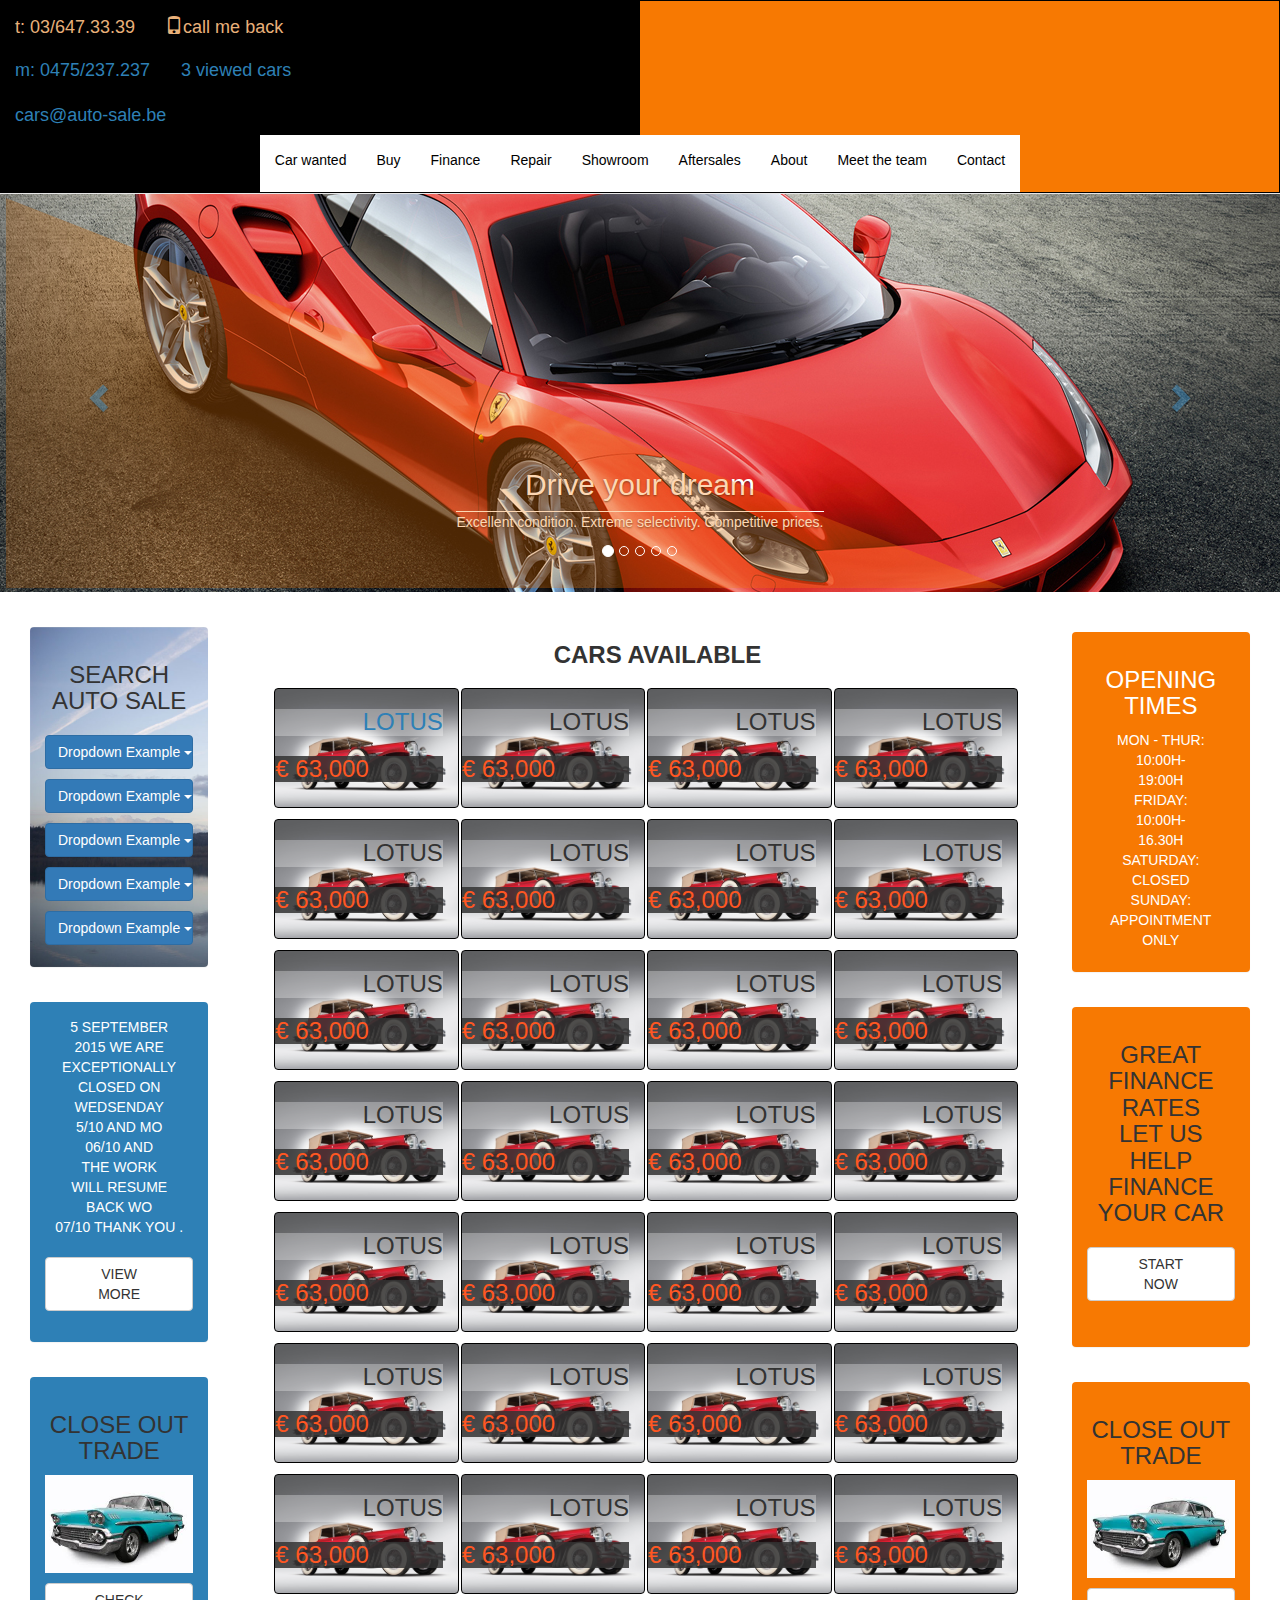
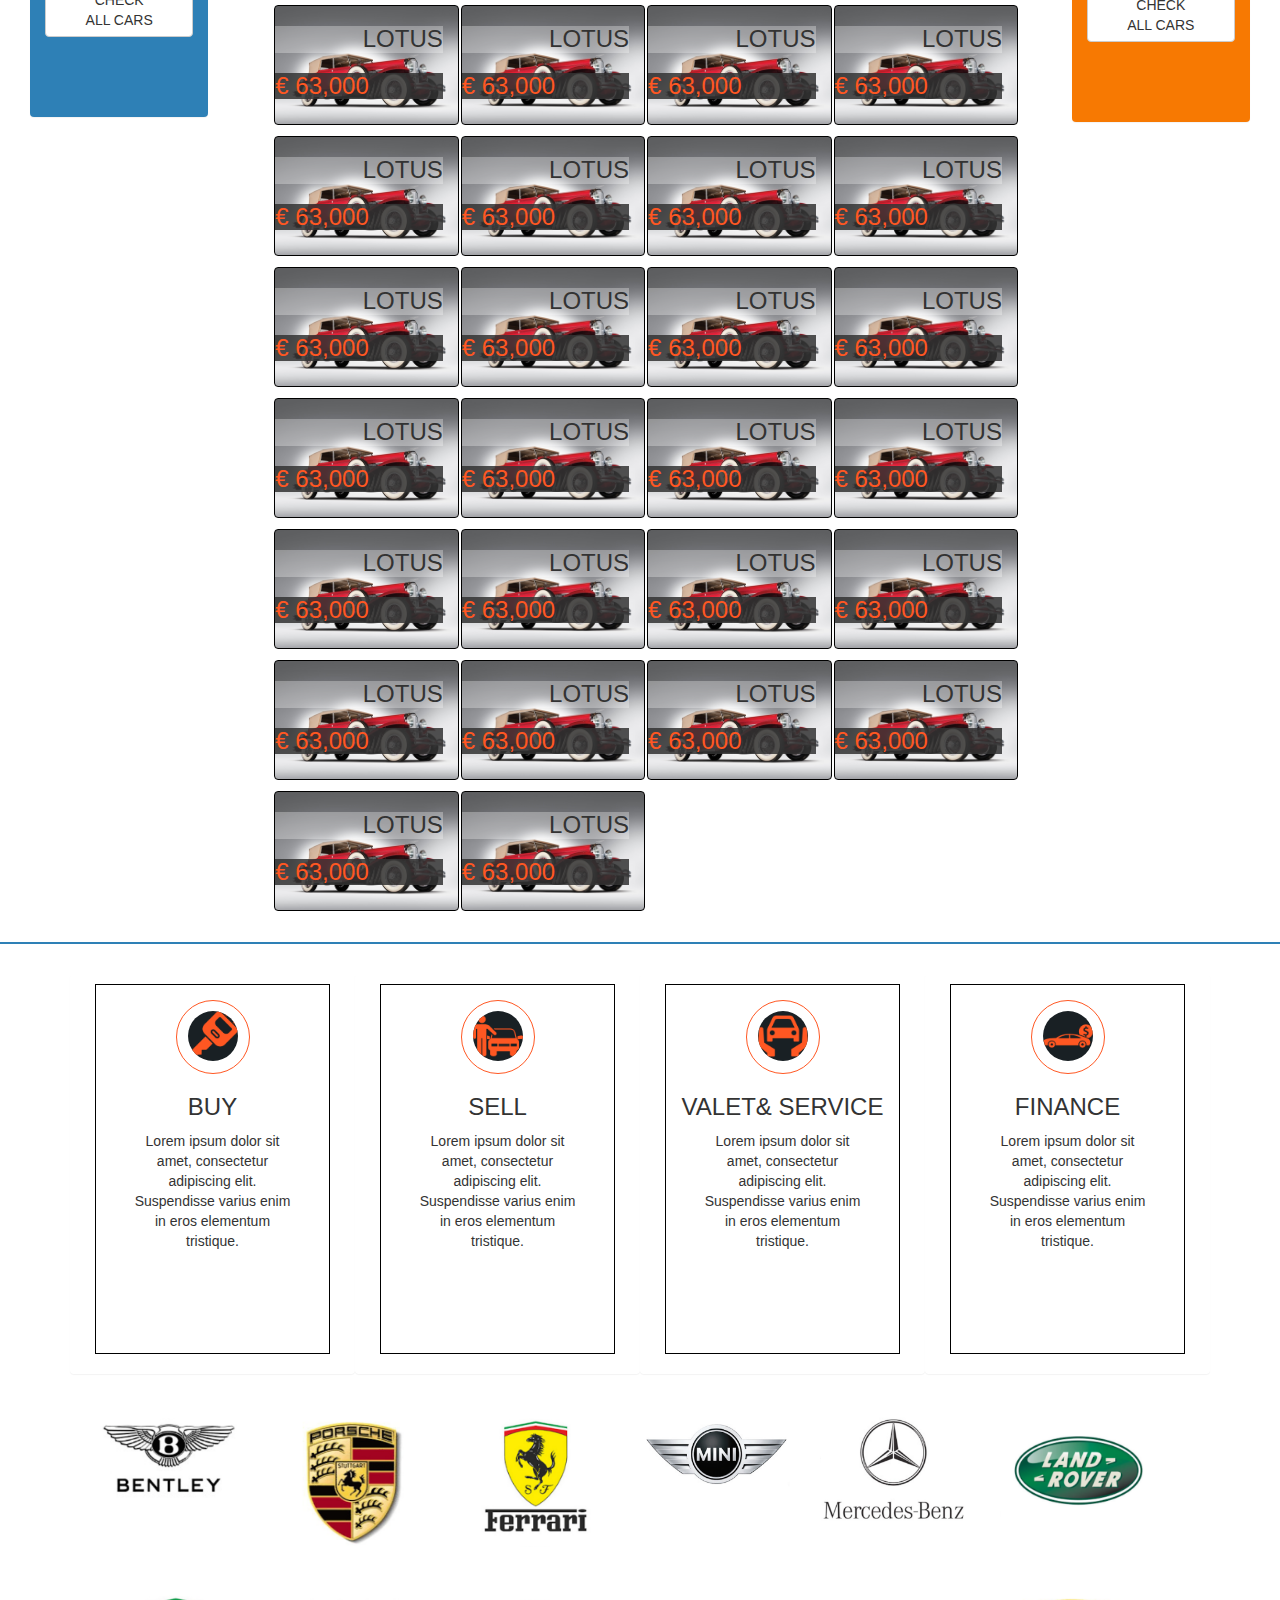
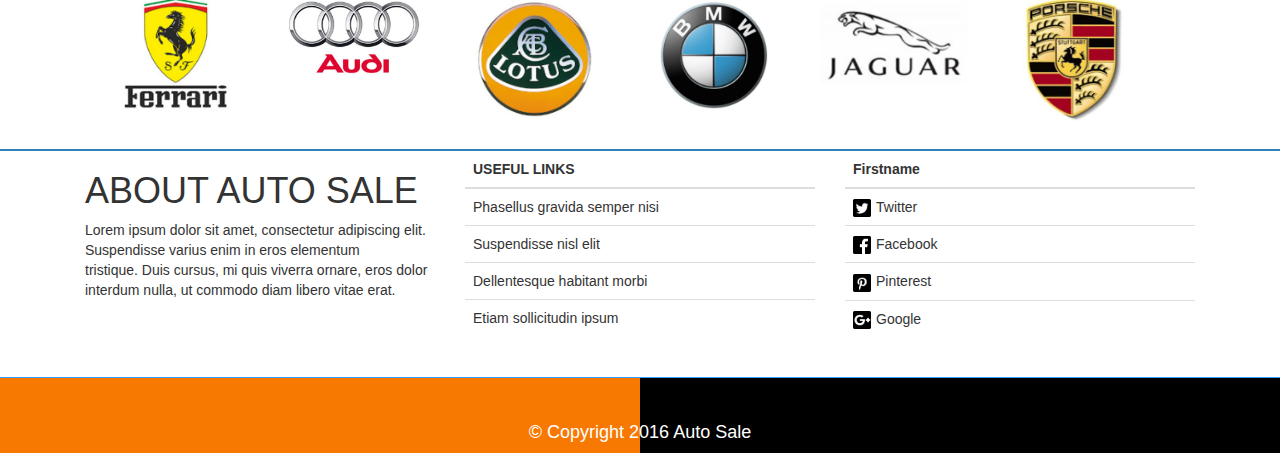
==== index.html @ 24b61a33 "09.06.16" ====
<!DOCTYPE html>
<!--
To change this license header, choose License Headers in Project Properties.
To change this template file, choose Tools | Templates
and open the template in the editor.
-->
<html>
    <head>
        <title>Auto Sale 2016</title>
        <meta charset="UTF-8">
        <meta name="viewport" content="width=device-width, initial-scale=1.0">
        <script src="bootstrap-3.3.7-dist/js/jquery-3.1.0.js"></script>
        <script src="bootstrap-3.3.7-dist/js/bootstrap.min.js"></script>
        <link rel="stylesheet" type="text/css" href="bootstrap-3.3.7-dist/css/bootstrap.min.css">
        <link rel="stylesheet" type="text/css" href="autoStyle.css">
        <link rel="fav icon" href="bootstrap-3.3.7-dist/fonts/img/webclip.png">



        <script>
            $(document).ready(function () {
                $('.img-zoom').hover(function () {
                    $(this).addClass('transition');

                }, function () {
                    $(this).removeClass('transition');
                });
            });
        </script>

    </head>
    <body>
        <!---------------navigation bar---------------->
        <div>
            <div>
                <nav class="navbar navbar-default navbar-fixed-top" role="navigation">

                    <a class="navbar-brand" href="index.html">t: 03/647.33.39 &nbsp;&nbsp;&nbsp;&nbsp;&nbsp;<span class="glyphicon glyphicon-phone"></span>call me back<span class="hr"></span></a>
                    <a class="navbar-brand" href="index.html">m: 0475/237.237 &nbsp;&nbsp;<span><img src="bootstrap-3.3.7-dist/fonts/glyphi-conscar.png" alt="car" height="16" width="16"></span>3 viewed cars</a> 
                    <a class="navbar-brand" href="index.html">cars@auto-sale.be</a>


                    <!-- Brand and toggle get grouped for better mobile display -->
                    <div class="navbar-header">
                        <button type="button" class="navbar-toggle" data-toggle="collapse" data-target="#bs-example-navbar-collapse-1">
                            <span class="sr-only">Toggle navigation</span>
                            <span class="icon-bar"></span>
                            <span class="icon-bar"></span>
                            <span class="icon-bar"></span>
                        </button>

                    </div>
                    <!-- Collect the nav links, forms, and other content for toggling -->
                    <div class="collapse navbar-collapse" id="bs-example-navbar-collapse-1">
                        <ul class="nav navbar-nav">
                            <li><a href="#">Car wanted</a></li>
                            <li><a href="#">Buy</a></li>
                            <li><a href="#">Finance</a></li>
                            <li><a href="#">Repair</a></li>
                            <li><a href="#">Showroom</a></li>
                            <li><a href="#">Aftersales</a></li>
                            <li><a href="#">About</a></li>
                            <li><a href="#">Meet the team</a></li>
                            <li><a href="Contact.html">Contact</a></li>
                        </ul>        
                    </div>

                    <!-- /.navbar-collapse -->
                </nav>
            </div>
            <!---------------navbar---------------->


            <!-------------------carousel----------------------->



            <div class="carousel" id="carousel" data-ride="carouse">
                <div class="triangle-down-left"></div>
                <div id="carousel-example-generic" class="carousel slide" data-ride="carousel">

                    <ol class="carousel-indicators">
                        <li data-target="#carousel-example-generic" data-slide-to="0" class="active"></li>
                        <li data-target="#carousel-example-generic" data-slide-to="1"></li>
                        <li data-target="#carousel-example-generic" data-slide-to="2"></li>
                        <li data-target="#carousel-example-generic" data-slide-to="3"></li>
                        <li data-target="#carousel-example-generic" data-slide-to="4"></li>

                    </ol>


                    <div class="carousel-inner" role="listbox">
                        <div class="item active">
                            <img class="img-responsive center-block" src="bootstrap-3.3.7-dist/fonts/img/ferrari.jpg" alt="1" id="image">
                            <div class="carousel-caption">
                                <div>
                                    <h2>Drive your dream</h2>
                                    <div style="border-bottom: 1px solid white; margin-left:200px; margin-right:200px;"></div>
                                    <p>Excellent condition. Extreme selectivity. Competitive prices.</p>
                                </div>
                            </div>
                        </div>
                        <div class="item">
                            <img class="img-responsive center-block" src="bootstrap-3.3.7-dist/fonts/img/lexus.jpg" alt="2" id="image">
                            <div class="carousel-caption">
                                <div>
                                    <h2>We will buy your car</h2>
                                    <div style="border-bottom: 1px solid white; margin-left:200px; margin-right:200px;"></div>
                                    <p>Get a valuation today!</p>
                                </div>
                            </div>
                        </div>
                        <div class="item">
                            <img class="img-responsive center-block" src="bootstrap-3.3.7-dist/fonts/img/nohcir.jpg" alt="3" id="image"> 
                            <div class="carousel-caption">
                                <div>
                                    <h2>Service & repair</h2>
                                    <div style="border-bottom: 1px solid white; margin-left:200px; margin-right:200px;"></div>
                                    <p>All of vehicles that we offer are protected by our substantial aftercare.</p>
                                </div>
                            </div>
                        </div>
                        <div class="item">
                            <img class="img-responsive center-block" src="bootstrap-3.3.7-dist/fonts/img/Panther.jpg" alt="3" id="image"> 
                            <div class="carousel-caption">
                                <div>
                                    <h2>HELLA service partner</h2>
                                    <div style="border-bottom: 1px solid white; margin-left:200px; margin-right:200px;"></div>
                                    <p>Airconditioning repairs @ gas (freon) refils</p>
                                </div>
                            </div>
                        </div>
                        <div class="item">
                            <img class="img-responsive center-block" src="bootstrap-3.3.7-dist/fonts/img/WDF.jpg" alt="3" id="image"> 
                            <div class="carousel-caption">
                                <div>
                                    <div><h4>Thank you for not being pushy (like most sales people are) I appreciated that you respected my budget, and didn't try to sell me anything above what I was willing to spend. The service I received was friendly - from you and everyone in the office. Thanks again for all your help!"</h4></div>
                                    <div style="border-bottom: 1px solid white; margin-left:200px; margin-right:200px;"></div>
                                    <p>Sarah Kingelin</p>
                                </div>
                            </div>
                        </div>
                    </div>


                    <a class="left carousel-control" href="#carousel-example-generic" role="button" data-slide="prev" style="z-index:3;">
                        <span class="glyphicon glyphicon-chevron-left" aria-hidden="true"></span>
                        <span class="sr-only">Previous</span>
                    </a>
                    <a class="right carousel-control" href="#carousel-example-generic" role="button" data-slide="next" style="z-index:3;">
                        <span class="glyphicon glyphicon-chevron-right" aria-hidden="true"></span>
                        <span class="sr-only">Next</span>
                    </a>

                </div>
            </div>


            <!-----------------end of carousel------------------->

                <!----------------------------------------MAIN--------------------------------------------------------->
                <div class="col-md-12"  style="width:100%;text-align:center;position:relative;border-bottom:2px solid #2E80B6; padding-bottom:30px; margin-bottom:30px;">

                    <div class="parent-element">
                        <div class="col-md-2">
                            <div style="height:340px; margin-top:35px;" class="panel panel-default firstLeft">
                                <div class="panel-body">
                                    <h3>SEARCH AUTO SALE</h3>
                                    <div class="dropdown">
                                        <button class="btn btn-primary dropdown-toggle" type="button" data-toggle="dropdown">Dropdown Example
                                            <span class="caret"></span></button>
                                        <ul class="dropdown-menu">
                                            <li><a href="#">HTML</a></li>
                                            <li><a href="#">CSS</a></li>
                                            <li><a href="#">JavaScript</a></li>
                                            <li><a href="#">JavaScript</a></li>
                                        </ul>
                                    </div>
                                    <div class="dropdown">
                                        <button class="btn btn-primary dropdown-toggle" type="button" data-toggle="dropdown">Dropdown Example
                                            <span class="caret"></span></button>
                                        <ul class="dropdown-menu">
                                            <li><a href="#">HTML</a></li>
                                            <li><a href="#">CSS</a></li>
                                            <li><a href="#">JavaScript</a></li>
                                            <li><a href="#">JavaScript</a></li>
                                        </ul>
                                    </div>
                                    <div class="dropdown">
                                        <button class="btn btn-primary dropdown-toggle" type="button" data-toggle="dropdown">Dropdown Example
                                            <span class="caret"></span></button>
                                        <ul class="dropdown-menu">
                                            <li><a href="#">HTML</a></li>
                                            <li><a href="#">CSS</a></li>
                                            <li><a href="#">JavaScript</a></li>
                                            <li><a href="#">JavaScript</a></li>
                                        </ul>
                                    </div>
                                    <div class="dropdown">
                                        <button class="btn btn-primary dropdown-toggle" type="button" data-toggle="dropdown">Dropdown Example
                                            <span class="caret"></span></button>
                                        <ul class="dropdown-menu">
                                            <li><a href="#">HTML</a></li>
                                            <li><a href="#">CSS</a></li>
                                            <li><a href="#">JavaScript</a></li>
                                            <li><a href="#">JavaScript</a></li>
                                        </ul>
                                    </div>
                                    <div class="dropdown">
                                        <button class="btn btn-primary dropdown-toggle" type="button" data-toggle="dropdown">Dropdown Example
                                            <span class="caret"></span></button>
                                        <ul class="dropdown-menu">
                                            <li><a href="#">HTML</a></li>
                                            <li><a href="#">CSS</a></li>
                                            <li><a href="#">JavaScript</a></li>
                                        </ul>
                                    </div>

                                </div>
                            </div>
                            <div style="height:340px; margin-top:35px; color:white;" class="panel panel-default secondLeft">
                                <div class="panel-body">
                                    <p>
                                        5 SEPTEMBER<br> 2015 WE ARE<br> EXCEPTIONALLY<br> CLOSED ON<br> WEDSENDAY<br> 5/10 AND MO<br> 06/10 AND<br> THE WORK<br> WILL RESUME<br> BACK WO<br> 07/10 THANK YOU .
                                    </p>
                                    <div style="width:100%" class="btn btn-default">VIEW<br> MORE</div>
                                </div>
                            </div>
                            <div class="panel panel-default thirdLeft">
                                <div class="panel-body">
                                    <h3>CLOSE OUT <br>TRADE</h3>
                                    <img style="background-color:#192024; width:100" src="bootstrap-3.3.7-dist/fonts/img/classic2.jpg" class="img-responsive center-block" align="middle" alt="Cinque Terre">
                                    <div style="width:100%;" class="btn btn-default">CHECK<br> ALL CARS</div>
                                </div>
                            </div>
                        </div>
                        <div class="col-md-8 carMenu" style="padding-left:50px;margin-top:30px;" ><h3><strong>CARS AVAILABLE</strong></h3>
                            <a href="carProperties.html"><div class="col-md-2 cars img-zoom pagination"><h3 class='carText1'>LOTUS</h3><h3 class='carsText2'>€ 63,000</h3></div></a>
                            <div class="col-md-2 cars img-zoom pagination"><h3 class='carText1'>LOTUS</h3><h3 class='carsText2'>€ 63,000</h3></div>
                            <div class="col-md-2 cars img-zoom pagination"><h3 class='carText1'>LOTUS</h3><h3 class='carsText2'>€ 63,000</h3></div>
                            <div class="col-md-2 cars img-zoom pagination"><h3 class='carText1'>LOTUS</h3><h3 class='carsText2'>€ 63,000</h3></div>
                            <div class="col-md-2 cars img-zoom pagination"><h3 class='carText1'>LOTUS</h3><h3 class='carsText2'>€ 63,000</h3></div>
                            <div class="col-md-2 cars img-zoom pagination"><h3 class='carText1'>LOTUS</h3><h3 class='carsText2'>€ 63,000</h3></div>
                            <div class="col-md-2 cars img-zoom pagination"><h3 class='carText1'>LOTUS</h3><h3 class='carsText2'>€ 63,000</h3></div>
                            <div class="col-md-2 cars img-zoom pagination"><h3 class='carText1'>LOTUS</h3><h3 class='carsText2'>€ 63,000</h3></div>
                            <div class="col-md-2 cars img-zoom pagination"><h3 class='carText1'>LOTUS</h3><h3 class='carsText2'>€ 63,000</h3></div>
                            <div class="col-md-2 cars img-zoom pagination"><h3 class='carText1'>LOTUS</h3><h3 class='carsText2'>€ 63,000</h3></div>
                            <div class="col-md-2 cars img-zoom pagination"><h3 class='carText1'>LOTUS</h3><h3 class='carsText2'>€ 63,000</h3></div>
                            <div class="col-md-2 cars img-zoom pagination"><h3 class='carText1'>LOTUS</h3><h3 class='carsText2'>€ 63,000</h3></div>
                            <div class="col-md-2 cars img-zoom pagination"><h3 class='carText1'>LOTUS</h3><h3 class='carsText2'>€ 63,000</h3></div>
                            <div class="col-md-2 cars img-zoom pagination"><h3 class='carText1'>LOTUS</h3><h3 class='carsText2'>€ 63,000</h3></div>
                            <div class="col-md-2 cars img-zoom pagination"><h3 class='carText1'>LOTUS</h3><h3 class='carsText2'>€ 63,000</h3></div>
                            <div class="col-md-2 cars img-zoom pagination"><h3 class='carText1'>LOTUS</h3><h3 class='carsText2'>€ 63,000</h3></div>
                            <div class="col-md-2 cars img-zoom pagination"><h3 class='carText1'>LOTUS</h3><h3 class='carsText2'>€ 63,000</h3></div>
                            <div class="col-md-2 cars img-zoom pagination"><h3 class='carText1'>LOTUS</h3><h3 class='carsText2'>€ 63,000</h3></div>

                            <div class="col-md-2 cars img-zoom pagination"><h3 class='carText1'>LOTUS</h3><h3 class='carsText2'>€ 63,000</h3></div>
                            <div class="col-md-2 cars img-zoom pagination"><h3 class='carText1'>LOTUS</h3><h3 class='carsText2'>€ 63,000</h3></div>
                            <div class="col-md-2 cars img-zoom pagination"><h3 class='carText1'>LOTUS</h3><h3 class='carsText2'>€ 63,000</h3></div>
                            <div class="col-md-2 cars img-zoom pagination"><h3 class='carText1'>LOTUS</h3><h3 class='carsText2'>€ 63,000</h3></div>
                            <div class="col-md-2 cars img-zoom pagination"><h3 class='carText1'>LOTUS</h3><h3 class='carsText2'>€ 63,000</h3></div>
                            <div class="col-md-2 cars img-zoom pagination"><h3 class='carText1'>LOTUS</h3><h3 class='carsText2'>€ 63,000</h3></div>
                            <div class="col-md-2 cars img-zoom pagination"><h3 class='carText1'>LOTUS</h3><h3 class='carsText2'>€ 63,000</h3></div>
                            <div class="col-md-2 cars img-zoom pagination"><h3 class='carText1'>LOTUS</h3><h3 class='carsText2'>€ 63,000</h3></div>
                            <div class="col-md-2 cars img-zoom pagination"><h3 class='carText1'>LOTUS</h3><h3 class='carsText2'>€ 63,000</h3></div>
                            <div class="col-md-2 cars img-zoom pagination"><h3 class='carText1'>LOTUS</h3><h3 class='carsText2'>€ 63,000</h3></div>
                            <div class="col-md-2 cars img-zoom pagination"><h3 class='carText1'>LOTUS</h3><h3 class='carsText2'>€ 63,000</h3></div>
                            <div class="col-md-2 cars img-zoom pagination"><h3 class='carText1'>LOTUS</h3><h3 class='carsText2'>€ 63,000</h3></div>
                            <div class="col-md-2 cars img-zoom pagination"><h3 class='carText1'>LOTUS</h3><h3 class='carsText2'>€ 63,000</h3></div>
                            <div class="col-md-2 cars img-zoom pagination"><h3 class='carText1'>LOTUS</h3><h3 class='carsText2'>€ 63,000</h3></div>
                            <div class="col-md-2 cars img-zoom pagination"><h3 class='carText1'>LOTUS</h3><h3 class='carsText2'>€ 63,000</h3></div>
                            <div class="col-md-2 cars img-zoom pagination"><h3 class='carText1'>LOTUS</h3><h3 class='carsText2'>€ 63,000</h3></div>
                            <div class="col-md-2 cars img-zoom pagination"><h3 class='carText1'>LOTUS</h3><h3 class='carsText2'>€ 63,000</h3></div>
                            <div class="col-md-2 cars img-zoom pagination"><h3 class='carText1'>LOTUS</h3><h3 class='carsText2'>€ 63,000</h3></div>

                            <div class="col-md-2 cars img-zoom pagination"><h3 class='carText1'>LOTUS</h3><h3 class='carsText2'>€ 63,000</h3></div>
                            <div class="col-md-2 cars img-zoom pagination"><h3 class='carText1'>LOTUS</h3><h3 class='carsText2'>€ 63,000</h3></div>
                            <div class="col-md-2 cars img-zoom pagination"><h3 class='carText1'>LOTUS</h3><h3 class='carsText2'>€ 63,000</h3></div>
                            <div class="col-md-2 cars img-zoom pagination"><h3 class='carText1'>LOTUS</h3><h3 class='carsText2'>€ 63,000</h3></div>
                            <div class="col-md-2 cars img-zoom pagination"><h3 class='carText1'>LOTUS</h3><h3 class='carsText2'>€ 63,000</h3></div>
                            <div class="col-md-2 cars img-zoom pagination"><h3 class='carText1'>LOTUS</h3><h3 class='carsText2'>€ 63,000</h3></div>
                            <div class="col-md-2 cars img-zoom pagination"><h3 class='carText1'>LOTUS</h3><h3 class='carsText2'>€ 63,000</h3></div>
                            <div class="col-md-2 cars img-zoom pagination"><h3 class='carText1'>LOTUS</h3><h3 class='carsText2'>€ 63,000</h3></div>
                            <div class="col-md-2 cars img-zoom pagination"><h3 class='carText1'>LOTUS</h3><h3 class='carsText2'>€ 63,000</h3></div>
                            <div class="col-md-2 cars img-zoom pagination"><h3 class='carText1'>LOTUS</h3><h3 class='carsText2'>€ 63,000</h3></div>
                            <div class="col-md-2 cars img-zoom pagination"><h3 class='carText1'>LOTUS</h3><h3 class='carsText2'>€ 63,000</h3></div>
                            <div class="col-md-2 cars img-zoom pagination"><h3 class='carText1'>LOTUS</h3><h3 class='carsText2'>€ 63,000</h3></div>
                            <div class="col-md-2 cars img-zoom pagination"><h3 class='carText1'>LOTUS</h3><h3 class='carsText2'>€ 63,000</h3></div>
                            <div class="col-md-2 cars img-zoom pagination"><h3 class='carText1'>LOTUS</h3><h3 class='carsText2'>€ 63,000</h3></div>
                            <div class="col-md-2 cars img-zoom pagination"><h3 class='carText1'>LOTUS</h3><h3 class='carsText2'>€ 63,000</h3></div>
                            <div class="col-md-2 cars img-zoom pagination"><h3 class='carText1'>LOTUS</h3><h3 class='carsText2'>€ 63,000</h3></div>
                            <div class="col-md-2 cars img-zoom pagination"><h3 class='carText1'>LOTUS</h3><h3 class='carsText2'>€ 63,000</h3></div>
                            <div class="col-md-2 cars img-zoom pagination"><h3 class='carText1'>LOTUS</h3><h3 class='carsText2'>€ 63,000</h3></div>
                        </div>
                        <div class="col-md-2 ">
                            <div style="height:340px;margin-top:35px; color:white;" class="panel panel-default firstRight">
                                <div style="margin-top:40px;" class="panel-body ">
                                    <h3>OPENING TIMES</h3>
                                    <p> <span class="workingTime">MON - THUR:<br>10:00H-<br>19:00H<br></span>
                                        <span class="workingTime">FRIDAY:<br> 10:00H-<br>16.30H<br></span>
                                        <span class="workingTime">SATURDAY:<br> CLOSED <br></span>
                                        <span class="workingTime">SUNDAY:<br>	APPOINTMENT<br> ONLY<br></span>     
                                    </p>
                                </div>
                            </div>
                            <div style="height:340px; margin-top:35px;" class="panel panel-default secondRight">
                                <div class="panel-body">
                                    <h3>
                                        GREAT<br> FINANCE<br> RATES<br> LET US<br> HELP<br> FINANCE<br> YOUR CAR<br>
                                    </h3>
                                    <div style="width:100%" class="btn btn-default">START<br> NOW</div>
                                </div>
                            </div>
                            <div class="panel panel-default thirdRight">
                                <div class="panel-body">
                                    <h3>CLOSE OUT <br>TRADE</h3>
                                    <img style="background-color:#192024; width:100" src="bootstrap-3.3.7-dist/fonts/img/classic2.jpg" class="img-responsive center-block" align="middle" alt="Cinque Terre">
                                    <div style="width:100%;" class="btn btn-default">CHECK<br> ALL CARS</div>
                                </div>
                            </div>
                        </div>

                    </div>
                </div>
                <!----------------------------------------MAIN--------------------------------------------------------->


                <!----------------------------------------BRANDS--------------------------------------------------------->
                <div class="container">
                    <div class="icon col-md-3 panel panel-default ">
                        <div class="panel-body">
                            <div class="icon-border"> 
                                <img src="bootstrap-3.3.7-dist/fonts/img/carKey.png" class="img-responsive img-circle" align="middle" alt="Cinque Terre">
                            </div>
                            <div>
                                <h3>BUY</h3>
                                <p>Lorem ipsum dolor sit<br> amet, consectetur<br> adipiscing elit.<br> Suspendisse varius enim<br> in eros elementum<br> tristique.</p>
                            </div>
                        </div>
                    </div>
                    <div class="icon col-md-3 panel panel-default ">
                        <div class="panel-body">
                            <div class="icon-border"> 
                                <img src="bootstrap-3.3.7-dist/fonts/img/carSalesman.png" class="img-responsive img-circle" align="middle" alt="Cinque Terre">
                            </div>
                            <div>
                                <h3>SELL</h3>
                                <p>Lorem ipsum dolor sit<br> amet, consectetur<br> adipiscing elit.<br> Suspendisse varius enim<br> in eros elementum<br> tristique.</p>
                            </div>
                        </div>
                    </div>
                    <div class="icon col-md-3 panel panel-default ">
                        <div class="panel-body">
                            <div class="icon-border"> 
                                <img src="bootstrap-3.3.7-dist/fonts/img/carHands.png" class="img-responsive img-circle" align="middle" alt="Cinque Terre">
                            </div>
                            <div>
                                <h3>VALET& SERVICE</h3>
                                <p>Lorem ipsum dolor sit<br> amet, consectetur<br> adipiscing elit.<br> Suspendisse varius enim<br> in eros elementum<br> tristique.</p>
                            </div>
                        </div>
                    </div>
                    <div class=" icon col-md-3 panel panel-default ">
                        <div class="panel-body">
                            <div class="icon-border"> 
                                <img src="bootstrap-3.3.7-dist/fonts/img/carDollar.png" class="img-responsive img-circle" align="middle" alt="Cinque Terre">
                            </div>
                            <div style="z-index:1;">
                                <h3>FINANCE</h3>
                                <p>Lorem ipsum dolor sit<br> amet, consectetur<br> adipiscing elit.<br> Suspendisse varius enim<br> in eros elementum<br> tristique.</p>
                            </div>
                        </div>
                    </div>

                    <div class="brandImages" style="text-align:center;">
                        <div class="col-md-12">
                            <div class="col-md-12 brand">
                                <div class="col-md-2 pagination "><figure><img class="img-responsive" src="bootstrap-3.3.7-dist/fonts/img/Brand1.png" alt="Brand" height="150" width="150"></figure></div>
                                <div class="col-md-2 pagination "><figure><img class="img-responsive" src="bootstrap-3.3.7-dist/fonts/img/Brand2.png" alt="Brand" height="150" width="150"></figure></div>
                                <div class="col-md-2 pagination "><figure><img class="img-responsive" src="bootstrap-3.3.7-dist/fonts/img/Brand3.png" alt="Brand" height="150" width="150"></figure></div>
                                <div class="col-md-2 pagination "><figure><img class="img-responsive" src="bootstrap-3.3.7-dist/fonts/img/Brand4.png" alt="Brand" height="150" width="150"></figure></div>
                                <div class="col-md-2 pagination "><figure><img class="img-responsive" src="bootstrap-3.3.7-dist/fonts/img/Brand5.png" alt="Brand" height="150" width="150"></figure></div>
                                <div class="col-md-2 pagination "><figure><img class="img-responsive" src="bootstrap-3.3.7-dist/fonts/img/Brand6.png" alt="Brand" height="150" width="150"></figure></div>
                            </div>
                            <div class="col-md-12 brand">
                                <div class="col-md-2 pagination "><figure><img class="img-responsive" src="bootstrap-3.3.7-dist/fonts/img/Brand3.png" alt="Brand" height="150" width="150"></figure></div>
                                <div class="col-md-2 pagination "><figure><img class="img-responsive" src="bootstrap-3.3.7-dist/fonts/img/Brand8.png" alt="Brand" height="150" width="150"></figure></div>
                                <div class="col-md-2 pagination "><figure><img class="img-responsive" src="bootstrap-3.3.7-dist/fonts/img/Brand9.png" alt="Brand" height="150" width="150"></figure></div>
                                <div class="col-md-2 pagination "><figure><img class="img-responsive" src="bootstrap-3.3.7-dist/fonts/img/Brand10.png" alt="Brand" height="150" width="150"></figure></div>
                                <div class="col-md-2 pagination "><figure><img class="img-responsive" src="bootstrap-3.3.7-dist/fonts/img/Brand11.png" alt="Brand" height="150" width="150"></figure></div>
                                <div class="col-md-2 pagination "><figure><img class="img-responsive" src="bootstrap-3.3.7-dist/fonts/img/Brand2.png" alt="Brand" height="150" width="150"></figure></div>
                            </div>
                        </div>
                    </div>
                </div>



            <!----------------------------------------BRANDS--------------------------------------------------------->

            <div style="border: 1px solid #2E80B6"></div>

            <!---------------------------TABLES------------------------->

            <div class="container">

                <div class="col-md-4">
                    <h1>ABOUT AUTO SALE</h1>
                    <p>
                        Lorem ipsum dolor sit amet, consectetur adipiscing elit.<br> Suspendisse varius enim in eros elementum<br>
                        tristique. Duis cursus, mi quis viverra ornare, eros dolor<br> interdum nulla, ut commodo diam libero vitae erat.
                    </p>
                </div>

                <div class="col-md-4">
                    <div>
                        <table class="table">
                            <thead>
                                <tr>
                                    <th>USEFUL LINKS</th>
                                </tr>
                            </thead>
                            <tbody>
                                <tr>
                                    <td>Phasellus gravida semper nisi</td>
                                </tr>
                                <tr>
                                    <td>Suspendisse nisl elit</td>
                                </tr>
                                <tr>
                                    <td>Dellentesque habitant morbi</td>
                                </tr>
                                <tr>
                                    <td>Etiam sollicitudin ipsum</td>
                                </tr>
                            </tbody>
                        </table>
                    </div>

                </div>
                <div class="col-md-4">
                    <div>
                        <table class="table">
                            <thead>
                                <tr>
                                    <th>Firstname</th>
                                </tr>
                            </thead>
                            <tbody>
                                <tr>
                                    <td><span style="margin-right:5px;"><img src="bootstrap-3.3.7-dist/fonts/img/twitter.png" alt="3" id="gliph" height="18" width="18"></span>Twitter</td>
                                </tr>
                                <tr>
                                    <td><span style="margin-right:5px;"><img src="bootstrap-3.3.7-dist/fonts/img/facebook.png" alt="3" id="gliph" height="18" width="18"></span>Facebook</td>
                                </tr>
                                <tr>
                                    <td><span style="margin-right:5px;"><img src="bootstrap-3.3.7-dist/fonts/img/pinterest.png" alt="3" id="gliph" height="18" width="18"></span>Pinterest</td>
                                </tr>
                                <tr>
                                    <td><span style="margin-right:5px;"><img src="bootstrap-3.3.7-dist/fonts/img/google-plus.png" alt="3" id="gliph" height="18" width="18"></span>Google</td>
                                </tr>
                            </tbody>
                        </table>
                    </div>

                </div>
            </div>

            <!--------------------------- END of TABLES------------------------->
        </div>    


        <!---------------------------footer------------------------->
        <div class="col-md-12 footer">

            <div>
                <div style="color:white; text-align:center;"><h4><span style="margin-right:5px;">&copy;</span>Copyright 2016 Auto Sale</h4></div>
            </div>
        </div>
        <!---------------------------footer------------------------->

    </div>
</body>
</html>
---- autoStyle.css ----
/*************************************NAVBAR*****************************************************/
.nav{
    height:100px;
}

.navbar .navbar-collapse {
    text-align: center;
    border:1px solid black;
    font-family: Brunoace, sans-serif;
    background: #F77902; /* For browsers that do not support gradients */
    background: -webkit-linear-gradient(left, #F77902 , #000000); /* For Safari 5.1 to 6.0 */
    background: -o-linear-gradient(right, #F77902, #000000); /* For Opera 11.1 to 12.0 */
    background: -moz-linear-gradient(right, #F77902, #000000); /* For Firefox 3.6 to 15 */
    background-image: linear-gradient(to right, black 50%, #f77902 50%); /* Standard syntax */
}

.navbar-brand{
    width:100%;
    height:45px;
}

a{
    color:#2E80B6 !important; 
}
a:hover{
    color: #E8B07A !important;
}

.navbar .navbar-nav {
    display: inline-block;
    float: none;
    background-color:white;
    height:52px;
}
.navbar .navbar-collapse ul li{
    height: 57px;
    background-color:white;
    color:black;

}
.navbar .navbar-collapse ul li a{
    color:black !important;
}

.navbar .navbar-collapse ul li a:hover{
    color:#2E80B6 !important;
}

/*************************************NAVBAR*****************************************************/


/*************************************CAROUSEL*****************************************************/
.item{
    display: inline;
}
.item img{
    max-height: 400px;
    min-height: 400px;
    min-width: 100%;
    object-fit: cover;
}

#carousel{
    height:400px;
    margin-top:192px;
}

/*************TRIANGLE*************/
.triangle-down-left:after {
    content: "";
    display: block;
    height: 0;
    margin-left: -500px;
    border-top: 390px solid transparent;
    border-left: 1400px solid rgba(247, 121, 2, 0.3);
    float:left;
    margin:0.5%;
    position:absolute;
    z-index:2;
}

@media (max-width:1423px){
    .triangle-down-left:after{
        border-left: 1000px solid rgba(247, 121, 2, 0.3);
    }
}
@media (max-width:1022px){
    .triangle-down-left:after{
        border-left: 600px solid rgba(247, 121, 2, 0.3);
    }
}

@media (max-width:620px){
    .triangle-down-left:after{
        border-left: 200px solid rgba(247, 121, 2, 0.3);
    }
}
/*************END of TRIANGLE*************/

/*************************************END OF CAROUSEL*****************************************************/




/*************************************LEFT SIDE*****************************************************/
.btn{
    width:100%;
    margin-top:10px;
}
.dropdown-menu{
    width:100%;
}
.firstLeft{
    background-image:url('bootstrap-3.3.7-dist/fonts/img/photoPerson.jpg');
    background-color:#cccccc;
    background-size:cover;
    background-repeat:no-repeat;
    border:1px solid black;
}

.secondLeft{
    background-color:#2E80B6;
    text-align:center;
}
.thirdLeft{
    background-color:#2E80B6;
    height:340px;
    margin-top:35px;
    border:1px solid black;
}
/*************************************END OF LEFT SIDE*****************************************************/



/*************************************MAIN*****************************************************/
.cars{
    height:120px;
    width:16%;
    border:1px solid black;
    margin:10px 1px 1px 1px;
    background-image: url("bootstrap-3.3.7-dist/fonts/img/classic1.jpg");
    background-size:100%;
    background-size: cover;
    z-index: 1;
}

/**small image to large**/ 
.img-zoom {
    -webkit-transition: all .2s ease-in-out;
    -moz-transition: all .2s ease-in-out;
    -o-transition: all .2s ease-in-out;
    -ms-transition: all .2s ease-in-out;

}

.transition {
    -webkit-transform: scale(2); 
    -moz-transform: scale(2);
    -o-transform: scale(2);
    transform: scale(2);
    z-index: 888;
    border:4px solid #F77902;
    height:120px;
    width:160px;

}

/**small image to large**/ 
.carText1{
    text-align:right;
    background-color:rgba(255, 255, 255, 0.3);
    right:0px !important; 
}
.carsText2 {
    text-align:left;
    background-color:rgba(51, 51, 51, 0.85);
    color:#FF5722;
}
/**fade text**/
/**http://stackoverflow.com/questions/5404775/jquery-show-hide-when-hover**/
/**fade text**/


/*************************************END OF MAIN*****************************************************/



/*************************************RIGHT SIDE*****************************************************/

.firstRight{
    background-color:#F77902;
    text-align:center;
}
.secondRight{
    background-color:#F77902;
    text-align:center;
}
.thirdRight{
    background-color:#F77902;
    height:340px;
    margin-top:35px;
    border:1px solid black;
}
/*************************************END of RIGHT SIDE*****************************************************/


/*************************************BUY, SELL, FINANCE etc. icons AND BRANDS*****************************************************/
.icon{
    min-height:400px; text-align:center;
}

.icon .panel-body{
    margin:10px;border:1px solid black;min-height:370px;
}
.icon-border{
    border:1px solid #FF5722; 
    border-radius:50px 50px 50px 50px; 
    padding:10px; 
    height:74px;
    width:74px;
    display: block; 
    margin: 0 auto;
}
.icon-border:hover{
    cursor:pointer;
    opacity: 1;
    -webkit-animation: flash 1.5s;
    animation: flash 1.5s;
}
@-webkit-keyframes flash {
    0% {
        opacity: .4;
    }
    100% {
        opacity: 1;
    }
}
@keyframes flash {
    0% {
        opacity: .4;
    }
    100% {
        opacity: 1;
    }
}

.icon-border img{
    background-color:#192024; width:50px;display: block; margin: 0 auto;
}




.brand figure {
    position: relative;
}
.brand figure::before {
    position: absolute;
    top: 50%;
    left: 50%;
    z-index: 2;
    display: block;
    content: '';
    width: 0;
    height: 0;
    background: rgba(255,255,255,.2);
    border-radius: 100%;
    -webkit-transform: translate(-50%, -50%);
    transform: translate(-50%, -50%);
    opacity: 0;
}
.brand figure:hover::before {
    cursor:pointer;
    -webkit-animation: circle .75s;
    animation: circle .75s;
}
@-webkit-keyframes circle {
    0% {
        opacity: 1;
    }
    40% {
        opacity: 1;
    }
    100% {
        width: 200%;
        height: 200%;
        opacity: 0;
    }
}
@keyframes circle {
    0% {
        opacity: 1;
    }
    40% {
        opacity: 1;
    }
    100% {
        width: 200%;
        height: 200%;
        opacity: 0;
    }
}


/*************************************END of BUY, SELL, FINANCE etc. icons AND BRANDS*****************************************************/


.panel-default{
    border-style:none;
}

.footer{
    background: #F77902; /* For browsers that do not support gradients */
    background: -webkit-linear-gradient(left, #F77902 , #000000); /* For Safari 5.1 to 6.0 */
    background: -o-linear-gradient(right, #F77902, #000000); /* For Opera 11.1 to 12.0 */
    background: -moz-linear-gradient(right, #F77902, #000000); /* For Firefox 3.6 to 15 */
    background-image: linear-gradient(to right, #f77902 50%, black 50%); /* Standard syntax */
    display: block;
    margin-top: 20px;
    padding-top: 35px;
    padding-bottom: 0px;
    border-top: 1px solid #2e9dff;
}



/*************************************CONTACT*****************************************************/

.bg-map {
    position: absolute;
    top: 70px;
    width:100%;
    height:50%;
}

/*************************************end of CONTACT*****************************************************/

.thumbnail {
    position: relative;
    width: 200px;
    height: 200px;
    overflow: hidden;
}
.thumbnail img {
    position: absolute;
    left: 50%;
    top: 50%;
    height: 100%;
    width: auto;
    -webkit-transform: translate(-50%,-50%);
    -ms-transform: translate(-50%,-50%);
    transform: translate(-50%,-50%);
}
.thumbnail img.portrait {
    width: 100%;
    height: 120px;
}


@media (max-width: 1526px){
    .cars{
        height:120px;
        width:19%;
    }
}

@media (max-width: 1355px){
    .cars{
        height:120px;
        width:24%;
    }
}


@media (max-width: 853px) {
    .cars{
        height:140px;
        width:28%;
    }
    .carMenu{
        padding:auto;
    }
    .navbar-header {
        float: none;
    }
    .navbar-left,.navbar-right {
        float: none !important;
    }
    .navbar-toggle {
        display: block;
    }
    .navbar-collapse {
        border-top: 1px solid transparent;
        box-shadow: inset 0 1px 0 rgba(255,255,255,0.1);
    }
    .navbar-fixed-top {
        top: 0;
        border-width: 0 0 1px;
    }
    .navbar-collapse.collapse {
        display: none!important;
    }
    .navbar-nav {
        float: none!important;
        margin-top: 7.5px;
    }
    .navbar-nav>li {
        float: none;
    }
    .navbar-nav>li>a {
        padding-top: 10px;
        padding-bottom: 10px;
    }
    .collapse.in{
        display:block !important;
    }
    .navbar .navbar-nav{
        width:100% ;
    }
    .navbar .navbar-collapse ul li{
        margin-top:1px;
        background-color:#286090;
    }
}
@media (max-width: 732px){
    .cars{
        height:120px;
        width:49%;
    }
}
@media (max-width: 510px){
    .cars{
        height:220px;
        width:100%;
        right:20px;
    }
}
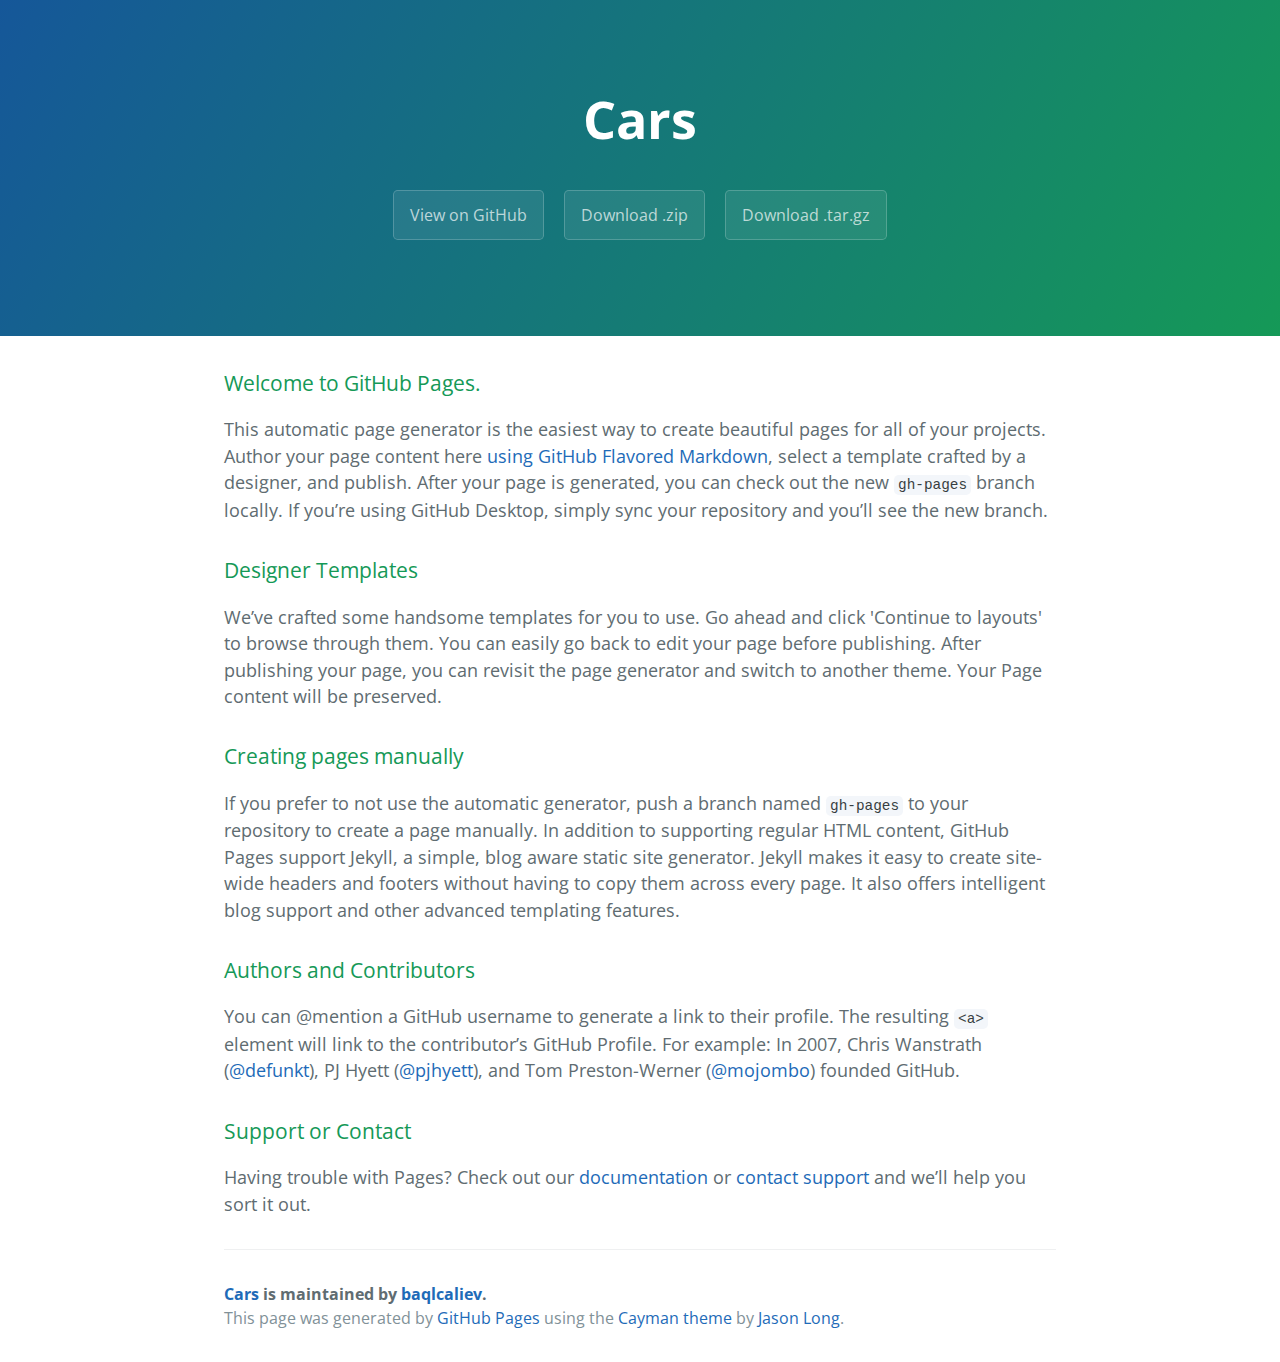
==== commit cac4e9cb: "Create gh-pages branch via GitHub" ====
--- a/index.html
+++ b/index.html
@@ -1,484 +1,57 @@
 <!DOCTYPE html>
-<!--
-To change this license header, choose License Headers in Project Properties.
-To change this template file, choose Tools | Templates
-and open the template in the editor.
--->
-<html>
-    <head>
-        <title>Auto Sale 2016</title>
-        <meta charset="UTF-8">
-        <meta name="viewport" content="width=device-width, initial-scale=1.0">
-        <script src="bootstrap-3.3.7-dist/js/jquery-3.1.0.js"></script>
-        <script src="bootstrap-3.3.7-dist/js/bootstrap.min.js"></script>
-        <link rel="stylesheet" type="text/css" href="bootstrap-3.3.7-dist/css/bootstrap.min.css">
-        <link rel="stylesheet" type="text/css" href="autoStyle.css">
-        <link rel="fav icon" href="bootstrap-3.3.7-dist/fonts/img/webclip.png">
+<html lang="en-us">
+  <head>
+    <meta charset="UTF-8">
+    <title>Cars by baqlcaliev</title>
+    <meta name="viewport" content="width=device-width, initial-scale=1">
+    <link rel="stylesheet" type="text/css" href="stylesheets/normalize.css" media="screen">
+    <link href='https://fonts.googleapis.com/css?family=Open+Sans:400,700' rel='stylesheet' type='text/css'>
+    <link rel="stylesheet" type="text/css" href="stylesheets/stylesheet.css" media="screen">
+    <link rel="stylesheet" type="text/css" href="stylesheets/github-light.css" media="screen">
+  </head>
+  <body>
+    <section class="page-header">
+      <h1 class="project-name">Cars</h1>
+      <h2 class="project-tagline"></h2>
+      <a href="https://github.com/baqlcaliev/cars" class="btn">View on GitHub</a>
+      <a href="https://github.com/baqlcaliev/cars/zipball/master" class="btn">Download .zip</a>
+      <a href="https://github.com/baqlcaliev/cars/tarball/master" class="btn">Download .tar.gz</a>
+    </section>
 
+    <section class="main-content">
+      <h3>
+<a id="welcome-to-github-pages" class="anchor" href="#welcome-to-github-pages" aria-hidden="true"><span aria-hidden="true" class="octicon octicon-link"></span></a>Welcome to GitHub Pages.</h3>
 
+<p>This automatic page generator is the easiest way to create beautiful pages for all of your projects. Author your page content here <a href="https://guides.github.com/features/mastering-markdown/">using GitHub Flavored Markdown</a>, select a template crafted by a designer, and publish. After your page is generated, you can check out the new <code>gh-pages</code> branch locally. If you’re using GitHub Desktop, simply sync your repository and you’ll see the new branch.</p>
 
-        <script>
-            $(document).ready(function () {
-                $('.img-zoom').hover(function () {
-                    $(this).addClass('transition');
+<h3>
+<a id="designer-templates" class="anchor" href="#designer-templates" aria-hidden="true"><span aria-hidden="true" class="octicon octicon-link"></span></a>Designer Templates</h3>
 
-                }, function () {
-                    $(this).removeClass('transition');
-                });
-            });
-        </script>
+<p>We’ve crafted some handsome templates for you to use. Go ahead and click 'Continue to layouts' to browse through them. You can easily go back to edit your page before publishing. After publishing your page, you can revisit the page generator and switch to another theme. Your Page content will be preserved.</p>
 
-    </head>
-    <body>
-        <!---------------navigation bar---------------->
-        <div>
-            <div>
-                <nav class="navbar navbar-default navbar-fixed-top" role="navigation">
+<h3>
+<a id="creating-pages-manually" class="anchor" href="#creating-pages-manually" aria-hidden="true"><span aria-hidden="true" class="octicon octicon-link"></span></a>Creating pages manually</h3>
 
-                    <a class="navbar-brand" href="index.html">t: 03/647.33.39 &nbsp;&nbsp;&nbsp;&nbsp;&nbsp;<span class="glyphicon glyphicon-phone"></span>call me back<span class="hr"></span></a>
-                    <a class="navbar-brand" href="index.html">m: 0475/237.237 &nbsp;&nbsp;<span><img src="bootstrap-3.3.7-dist/fonts/glyphi-conscar.png" alt="car" height="16" width="16"></span>3 viewed cars</a> 
-                    <a class="navbar-brand" href="index.html">cars@auto-sale.be</a>
+<p>If you prefer to not use the automatic generator, push a branch named <code>gh-pages</code> to your repository to create a page manually. In addition to supporting regular HTML content, GitHub Pages support Jekyll, a simple, blog aware static site generator. Jekyll makes it easy to create site-wide headers and footers without having to copy them across every page. It also offers intelligent blog support and other advanced templating features.</p>
 
+<h3>
+<a id="authors-and-contributors" class="anchor" href="#authors-and-contributors" aria-hidden="true"><span aria-hidden="true" class="octicon octicon-link"></span></a>Authors and Contributors</h3>
 
-                    <!-- Brand and toggle get grouped for better mobile display -->
-                    <div class="navbar-header">
-                        <button type="button" class="navbar-toggle" data-toggle="collapse" data-target="#bs-example-navbar-collapse-1">
-                            <span class="sr-only">Toggle navigation</span>
-                            <span class="icon-bar"></span>
-                            <span class="icon-bar"></span>
-                            <span class="icon-bar"></span>
-                        </button>
+<p>You can @mention a GitHub username to generate a link to their profile. The resulting <code>&lt;a&gt;</code> element will link to the contributor’s GitHub Profile. For example: In 2007, Chris Wanstrath (<a href="https://github.com/defunkt" class="user-mention">@defunkt</a>), PJ Hyett (<a href="https://github.com/pjhyett" class="user-mention">@pjhyett</a>), and Tom Preston-Werner (<a href="https://github.com/mojombo" class="user-mention">@mojombo</a>) founded GitHub.</p>
 
-                    </div>
-                    <!-- Collect the nav links, forms, and other content for toggling -->
-                    <div class="collapse navbar-collapse" id="bs-example-navbar-collapse-1">
-                        <ul class="nav navbar-nav">
-                            <li><a href="#">Car wanted</a></li>
-                            <li><a href="#">Buy</a></li>
-                            <li><a href="#">Finance</a></li>
-                            <li><a href="#">Repair</a></li>
-                            <li><a href="#">Showroom</a></li>
-                            <li><a href="#">Aftersales</a></li>
-                            <li><a href="#">About</a></li>
-                            <li><a href="#">Meet the team</a></li>
-                            <li><a href="Contact.html">Contact</a></li>
-                        </ul>        
-                    </div>
+<h3>
+<a id="support-or-contact" class="anchor" href="#support-or-contact" aria-hidden="true"><span aria-hidden="true" class="octicon octicon-link"></span></a>Support or Contact</h3>
 
-                    <!-- /.navbar-collapse -->
-                </nav>
-            </div>
-            <!---------------navbar---------------->
+<p>Having trouble with Pages? Check out our <a href="https://help.github.com/pages">documentation</a> or <a href="https://github.com/contact">contact support</a> and we’ll help you sort it out.</p>
 
+      <footer class="site-footer">
+        <span class="site-footer-owner"><a href="https://github.com/baqlcaliev/cars">Cars</a> is maintained by <a href="https://github.com/baqlcaliev">baqlcaliev</a>.</span>
 
-            <!-------------------carousel----------------------->
+        <span class="site-footer-credits">This page was generated by <a href="https://pages.github.com">GitHub Pages</a> using the <a href="https://github.com/jasonlong/cayman-theme">Cayman theme</a> by <a href="https://twitter.com/jasonlong">Jason Long</a>.</span>
+      </footer>
 
+    </section>
 
-
-            <div class="carousel" id="carousel" data-ride="carouse">
-                <div class="triangle-down-left"></div>
-                <div id="carousel-example-generic" class="carousel slide" data-ride="carousel">
-
-                    <ol class="carousel-indicators">
-                        <li data-target="#carousel-example-generic" data-slide-to="0" class="active"></li>
-                        <li data-target="#carousel-example-generic" data-slide-to="1"></li>
-                        <li data-target="#carousel-example-generic" data-slide-to="2"></li>
-                        <li data-target="#carousel-example-generic" data-slide-to="3"></li>
-                        <li data-target="#carousel-example-generic" data-slide-to="4"></li>
-
-                    </ol>
-
-
-                    <div class="carousel-inner" role="listbox">
-                        <div class="item active">
-                            <img class="img-responsive center-block" src="bootstrap-3.3.7-dist/fonts/img/ferrari.jpg" alt="1" id="image">
-                            <div class="carousel-caption">
-                                <div>
-                                    <h2>Drive your dream</h2>
-                                    <div style="border-bottom: 1px solid white; margin-left:200px; margin-right:200px;"></div>
-                                    <p>Excellent condition. Extreme selectivity. Competitive prices.</p>
-                                </div>
-                            </div>
-                        </div>
-                        <div class="item">
-                            <img class="img-responsive center-block" src="bootstrap-3.3.7-dist/fonts/img/lexus.jpg" alt="2" id="image">
-                            <div class="carousel-caption">
-                                <div>
-                                    <h2>We will buy your car</h2>
-                                    <div style="border-bottom: 1px solid white; margin-left:200px; margin-right:200px;"></div>
-                                    <p>Get a valuation today!</p>
-                                </div>
-                            </div>
-                        </div>
-                        <div class="item">
-                            <img class="img-responsive center-block" src="bootstrap-3.3.7-dist/fonts/img/nohcir.jpg" alt="3" id="image"> 
-                            <div class="carousel-caption">
-                                <div>
-                                    <h2>Service & repair</h2>
-                                    <div style="border-bottom: 1px solid white; margin-left:200px; margin-right:200px;"></div>
-                                    <p>All of vehicles that we offer are protected by our substantial aftercare.</p>
-                                </div>
-                            </div>
-                        </div>
-                        <div class="item">
-                            <img class="img-responsive center-block" src="bootstrap-3.3.7-dist/fonts/img/Panther.jpg" alt="3" id="image"> 
-                            <div class="carousel-caption">
-                                <div>
-                                    <h2>HELLA service partner</h2>
-                                    <div style="border-bottom: 1px solid white; margin-left:200px; margin-right:200px;"></div>
-                                    <p>Airconditioning repairs @ gas (freon) refils</p>
-                                </div>
-                            </div>
-                        </div>
-                        <div class="item">
-                            <img class="img-responsive center-block" src="bootstrap-3.3.7-dist/fonts/img/WDF.jpg" alt="3" id="image"> 
-                            <div class="carousel-caption">
-                                <div>
-                                    <div><h4>Thank you for not being pushy (like most sales people are) I appreciated that you respected my budget, and didn't try to sell me anything above what I was willing to spend. The service I received was friendly - from you and everyone in the office. Thanks again for all your help!"</h4></div>
-                                    <div style="border-bottom: 1px solid white; margin-left:200px; margin-right:200px;"></div>
-                                    <p>Sarah Kingelin</p>
-                                </div>
-                            </div>
-                        </div>
-                    </div>
-
-
-                    <a class="left carousel-control" href="#carousel-example-generic" role="button" data-slide="prev" style="z-index:3;">
-                        <span class="glyphicon glyphicon-chevron-left" aria-hidden="true"></span>
-                        <span class="sr-only">Previous</span>
-                    </a>
-                    <a class="right carousel-control" href="#carousel-example-generic" role="button" data-slide="next" style="z-index:3;">
-                        <span class="glyphicon glyphicon-chevron-right" aria-hidden="true"></span>
-                        <span class="sr-only">Next</span>
-                    </a>
-
-                </div>
-            </div>
-
-
-            <!-----------------end of carousel------------------->
-
-                <!----------------------------------------MAIN--------------------------------------------------------->
-                <div class="col-md-12"  style="width:100%;text-align:center;position:relative;border-bottom:2px solid #2E80B6; padding-bottom:30px; margin-bottom:30px;">
-
-                    <div class="parent-element">
-                        <div class="col-md-2">
-                            <div style="height:340px; margin-top:35px;" class="panel panel-default firstLeft">
-                                <div class="panel-body">
-                                    <h3>SEARCH AUTO SALE</h3>
-                                    <div class="dropdown">
-                                        <button class="btn btn-primary dropdown-toggle" type="button" data-toggle="dropdown">Dropdown Example
-                                            <span class="caret"></span></button>
-                                        <ul class="dropdown-menu">
-                                            <li><a href="#">HTML</a></li>
-                                            <li><a href="#">CSS</a></li>
-                                            <li><a href="#">JavaScript</a></li>
-                                            <li><a href="#">JavaScript</a></li>
-                                        </ul>
-                                    </div>
-                                    <div class="dropdown">
-                                        <button class="btn btn-primary dropdown-toggle" type="button" data-toggle="dropdown">Dropdown Example
-                                            <span class="caret"></span></button>
-                                        <ul class="dropdown-menu">
-                                            <li><a href="#">HTML</a></li>
-                                            <li><a href="#">CSS</a></li>
-                                            <li><a href="#">JavaScript</a></li>
-                                            <li><a href="#">JavaScript</a></li>
-                                        </ul>
-                                    </div>
-                                    <div class="dropdown">
-                                        <button class="btn btn-primary dropdown-toggle" type="button" data-toggle="dropdown">Dropdown Example
-                                            <span class="caret"></span></button>
-                                        <ul class="dropdown-menu">
-                                            <li><a href="#">HTML</a></li>
-                                            <li><a href="#">CSS</a></li>
-                                            <li><a href="#">JavaScript</a></li>
-                                            <li><a href="#">JavaScript</a></li>
-                                        </ul>
-                                    </div>
-                                    <div class="dropdown">
-                                        <button class="btn btn-primary dropdown-toggle" type="button" data-toggle="dropdown">Dropdown Example
-                                            <span class="caret"></span></button>
-                                        <ul class="dropdown-menu">
-                                            <li><a href="#">HTML</a></li>
-                                            <li><a href="#">CSS</a></li>
-                                            <li><a href="#">JavaScript</a></li>
-                                            <li><a href="#">JavaScript</a></li>
-                                        </ul>
-                                    </div>
-                                    <div class="dropdown">
-                                        <button class="btn btn-primary dropdown-toggle" type="button" data-toggle="dropdown">Dropdown Example
-                                            <span class="caret"></span></button>
-                                        <ul class="dropdown-menu">
-                                            <li><a href="#">HTML</a></li>
-                                            <li><a href="#">CSS</a></li>
-                                            <li><a href="#">JavaScript</a></li>
-                                        </ul>
-                                    </div>
-
-                                </div>
-                            </div>
-                            <div style="height:340px; margin-top:35px; color:white;" class="panel panel-default secondLeft">
-                                <div class="panel-body">
-                                    <p>
-                                        5 SEPTEMBER<br> 2015 WE ARE<br> EXCEPTIONALLY<br> CLOSED ON<br> WEDSENDAY<br> 5/10 AND MO<br> 06/10 AND<br> THE WORK<br> WILL RESUME<br> BACK WO<br> 07/10 THANK YOU .
-                                    </p>
-                                    <div style="width:100%" class="btn btn-default">VIEW<br> MORE</div>
-                                </div>
-                            </div>
-                            <div class="panel panel-default thirdLeft">
-                                <div class="panel-body">
-                                    <h3>CLOSE OUT <br>TRADE</h3>
-                                    <img style="background-color:#192024; width:100" src="bootstrap-3.3.7-dist/fonts/img/classic2.jpg" class="img-responsive center-block" align="middle" alt="Cinque Terre">
-                                    <div style="width:100%;" class="btn btn-default">CHECK<br> ALL CARS</div>
-                                </div>
-                            </div>
-                        </div>
-                        <div class="col-md-8 carMenu" style="padding-left:50px;margin-top:30px;" ><h3><strong>CARS AVAILABLE</strong></h3>
-                            <a href="carProperties.html"><div class="col-md-2 cars img-zoom pagination"><h3 class='carText1'>LOTUS</h3><h3 class='carsText2'>€ 63,000</h3></div></a>
-                            <div class="col-md-2 cars img-zoom pagination"><h3 class='carText1'>LOTUS</h3><h3 class='carsText2'>€ 63,000</h3></div>
-                            <div class="col-md-2 cars img-zoom pagination"><h3 class='carText1'>LOTUS</h3><h3 class='carsText2'>€ 63,000</h3></div>
-                            <div class="col-md-2 cars img-zoom pagination"><h3 class='carText1'>LOTUS</h3><h3 class='carsText2'>€ 63,000</h3></div>
-                            <div class="col-md-2 cars img-zoom pagination"><h3 class='carText1'>LOTUS</h3><h3 class='carsText2'>€ 63,000</h3></div>
-                            <div class="col-md-2 cars img-zoom pagination"><h3 class='carText1'>LOTUS</h3><h3 class='carsText2'>€ 63,000</h3></div>
-                            <div class="col-md-2 cars img-zoom pagination"><h3 class='carText1'>LOTUS</h3><h3 class='carsText2'>€ 63,000</h3></div>
-                            <div class="col-md-2 cars img-zoom pagination"><h3 class='carText1'>LOTUS</h3><h3 class='carsText2'>€ 63,000</h3></div>
-                            <div class="col-md-2 cars img-zoom pagination"><h3 class='carText1'>LOTUS</h3><h3 class='carsText2'>€ 63,000</h3></div>
-                            <div class="col-md-2 cars img-zoom pagination"><h3 class='carText1'>LOTUS</h3><h3 class='carsText2'>€ 63,000</h3></div>
-                            <div class="col-md-2 cars img-zoom pagination"><h3 class='carText1'>LOTUS</h3><h3 class='carsText2'>€ 63,000</h3></div>
-                            <div class="col-md-2 cars img-zoom pagination"><h3 class='carText1'>LOTUS</h3><h3 class='carsText2'>€ 63,000</h3></div>
-                            <div class="col-md-2 cars img-zoom pagination"><h3 class='carText1'>LOTUS</h3><h3 class='carsText2'>€ 63,000</h3></div>
-                            <div class="col-md-2 cars img-zoom pagination"><h3 class='carText1'>LOTUS</h3><h3 class='carsText2'>€ 63,000</h3></div>
-                            <div class="col-md-2 cars img-zoom pagination"><h3 class='carText1'>LOTUS</h3><h3 class='carsText2'>€ 63,000</h3></div>
-                            <div class="col-md-2 cars img-zoom pagination"><h3 class='carText1'>LOTUS</h3><h3 class='carsText2'>€ 63,000</h3></div>
-                            <div class="col-md-2 cars img-zoom pagination"><h3 class='carText1'>LOTUS</h3><h3 class='carsText2'>€ 63,000</h3></div>
-                            <div class="col-md-2 cars img-zoom pagination"><h3 class='carText1'>LOTUS</h3><h3 class='carsText2'>€ 63,000</h3></div>
-
-                            <div class="col-md-2 cars img-zoom pagination"><h3 class='carText1'>LOTUS</h3><h3 class='carsText2'>€ 63,000</h3></div>
-                            <div class="col-md-2 cars img-zoom pagination"><h3 class='carText1'>LOTUS</h3><h3 class='carsText2'>€ 63,000</h3></div>
-                            <div class="col-md-2 cars img-zoom pagination"><h3 class='carText1'>LOTUS</h3><h3 class='carsText2'>€ 63,000</h3></div>
-                            <div class="col-md-2 cars img-zoom pagination"><h3 class='carText1'>LOTUS</h3><h3 class='carsText2'>€ 63,000</h3></div>
-                            <div class="col-md-2 cars img-zoom pagination"><h3 class='carText1'>LOTUS</h3><h3 class='carsText2'>€ 63,000</h3></div>
-                            <div class="col-md-2 cars img-zoom pagination"><h3 class='carText1'>LOTUS</h3><h3 class='carsText2'>€ 63,000</h3></div>
-                            <div class="col-md-2 cars img-zoom pagination"><h3 class='carText1'>LOTUS</h3><h3 class='carsText2'>€ 63,000</h3></div>
-                            <div class="col-md-2 cars img-zoom pagination"><h3 class='carText1'>LOTUS</h3><h3 class='carsText2'>€ 63,000</h3></div>
-                            <div class="col-md-2 cars img-zoom pagination"><h3 class='carText1'>LOTUS</h3><h3 class='carsText2'>€ 63,000</h3></div>
-                            <div class="col-md-2 cars img-zoom pagination"><h3 class='carText1'>LOTUS</h3><h3 class='carsText2'>€ 63,000</h3></div>
-                            <div class="col-md-2 cars img-zoom pagination"><h3 class='carText1'>LOTUS</h3><h3 class='carsText2'>€ 63,000</h3></div>
-                            <div class="col-md-2 cars img-zoom pagination"><h3 class='carText1'>LOTUS</h3><h3 class='carsText2'>€ 63,000</h3></div>
-                            <div class="col-md-2 cars img-zoom pagination"><h3 class='carText1'>LOTUS</h3><h3 class='carsText2'>€ 63,000</h3></div>
-                            <div class="col-md-2 cars img-zoom pagination"><h3 class='carText1'>LOTUS</h3><h3 class='carsText2'>€ 63,000</h3></div>
-                            <div class="col-md-2 cars img-zoom pagination"><h3 class='carText1'>LOTUS</h3><h3 class='carsText2'>€ 63,000</h3></div>
-                            <div class="col-md-2 cars img-zoom pagination"><h3 class='carText1'>LOTUS</h3><h3 class='carsText2'>€ 63,000</h3></div>
-                            <div class="col-md-2 cars img-zoom pagination"><h3 class='carText1'>LOTUS</h3><h3 class='carsText2'>€ 63,000</h3></div>
-                            <div class="col-md-2 cars img-zoom pagination"><h3 class='carText1'>LOTUS</h3><h3 class='carsText2'>€ 63,000</h3></div>
-
-                            <div class="col-md-2 cars img-zoom pagination"><h3 class='carText1'>LOTUS</h3><h3 class='carsText2'>€ 63,000</h3></div>
-                            <div class="col-md-2 cars img-zoom pagination"><h3 class='carText1'>LOTUS</h3><h3 class='carsText2'>€ 63,000</h3></div>
-                            <div class="col-md-2 cars img-zoom pagination"><h3 class='carText1'>LOTUS</h3><h3 class='carsText2'>€ 63,000</h3></div>
-                            <div class="col-md-2 cars img-zoom pagination"><h3 class='carText1'>LOTUS</h3><h3 class='carsText2'>€ 63,000</h3></div>
-                            <div class="col-md-2 cars img-zoom pagination"><h3 class='carText1'>LOTUS</h3><h3 class='carsText2'>€ 63,000</h3></div>
-                            <div class="col-md-2 cars img-zoom pagination"><h3 class='carText1'>LOTUS</h3><h3 class='carsText2'>€ 63,000</h3></div>
-                            <div class="col-md-2 cars img-zoom pagination"><h3 class='carText1'>LOTUS</h3><h3 class='carsText2'>€ 63,000</h3></div>
-                            <div class="col-md-2 cars img-zoom pagination"><h3 class='carText1'>LOTUS</h3><h3 class='carsText2'>€ 63,000</h3></div>
-                            <div class="col-md-2 cars img-zoom pagination"><h3 class='carText1'>LOTUS</h3><h3 class='carsText2'>€ 63,000</h3></div>
-                            <div class="col-md-2 cars img-zoom pagination"><h3 class='carText1'>LOTUS</h3><h3 class='carsText2'>€ 63,000</h3></div>
-                            <div class="col-md-2 cars img-zoom pagination"><h3 class='carText1'>LOTUS</h3><h3 class='carsText2'>€ 63,000</h3></div>
-                            <div class="col-md-2 cars img-zoom pagination"><h3 class='carText1'>LOTUS</h3><h3 class='carsText2'>€ 63,000</h3></div>
-                            <div class="col-md-2 cars img-zoom pagination"><h3 class='carText1'>LOTUS</h3><h3 class='carsText2'>€ 63,000</h3></div>
-                            <div class="col-md-2 cars img-zoom pagination"><h3 class='carText1'>LOTUS</h3><h3 class='carsText2'>€ 63,000</h3></div>
-                            <div class="col-md-2 cars img-zoom pagination"><h3 class='carText1'>LOTUS</h3><h3 class='carsText2'>€ 63,000</h3></div>
-                            <div class="col-md-2 cars img-zoom pagination"><h3 class='carText1'>LOTUS</h3><h3 class='carsText2'>€ 63,000</h3></div>
-                            <div class="col-md-2 cars img-zoom pagination"><h3 class='carText1'>LOTUS</h3><h3 class='carsText2'>€ 63,000</h3></div>
-                            <div class="col-md-2 cars img-zoom pagination"><h3 class='carText1'>LOTUS</h3><h3 class='carsText2'>€ 63,000</h3></div>
-                        </div>
-                        <div class="col-md-2 ">
-                            <div style="height:340px;margin-top:35px; color:white;" class="panel panel-default firstRight">
-                                <div style="margin-top:40px;" class="panel-body ">
-                                    <h3>OPENING TIMES</h3>
-                                    <p> <span class="workingTime">MON - THUR:<br>10:00H-<br>19:00H<br></span>
-                                        <span class="workingTime">FRIDAY:<br> 10:00H-<br>16.30H<br></span>
-                                        <span class="workingTime">SATURDAY:<br> CLOSED <br></span>
-                                        <span class="workingTime">SUNDAY:<br>	APPOINTMENT<br> ONLY<br></span>     
-                                    </p>
-                                </div>
-                            </div>
-                            <div style="height:340px; margin-top:35px;" class="panel panel-default secondRight">
-                                <div class="panel-body">
-                                    <h3>
-                                        GREAT<br> FINANCE<br> RATES<br> LET US<br> HELP<br> FINANCE<br> YOUR CAR<br>
-                                    </h3>
-                                    <div style="width:100%" class="btn btn-default">START<br> NOW</div>
-                                </div>
-                            </div>
-                            <div class="panel panel-default thirdRight">
-                                <div class="panel-body">
-                                    <h3>CLOSE OUT <br>TRADE</h3>
-                                    <img style="background-color:#192024; width:100" src="bootstrap-3.3.7-dist/fonts/img/classic2.jpg" class="img-responsive center-block" align="middle" alt="Cinque Terre">
-                                    <div style="width:100%;" class="btn btn-default">CHECK<br> ALL CARS</div>
-                                </div>
-                            </div>
-                        </div>
-
-                    </div>
-                </div>
-                <!----------------------------------------MAIN--------------------------------------------------------->
-
-
-                <!----------------------------------------BRANDS--------------------------------------------------------->
-                <div class="container">
-                    <div class="icon col-md-3 panel panel-default ">
-                        <div class="panel-body">
-                            <div class="icon-border"> 
-                                <img src="bootstrap-3.3.7-dist/fonts/img/carKey.png" class="img-responsive img-circle" align="middle" alt="Cinque Terre">
-                            </div>
-                            <div>
-                                <h3>BUY</h3>
-                                <p>Lorem ipsum dolor sit<br> amet, consectetur<br> adipiscing elit.<br> Suspendisse varius enim<br> in eros elementum<br> tristique.</p>
-                            </div>
-                        </div>
-                    </div>
-                    <div class="icon col-md-3 panel panel-default ">
-                        <div class="panel-body">
-                            <div class="icon-border"> 
-                                <img src="bootstrap-3.3.7-dist/fonts/img/carSalesman.png" class="img-responsive img-circle" align="middle" alt="Cinque Terre">
-                            </div>
-                            <div>
-                                <h3>SELL</h3>
-                                <p>Lorem ipsum dolor sit<br> amet, consectetur<br> adipiscing elit.<br> Suspendisse varius enim<br> in eros elementum<br> tristique.</p>
-                            </div>
-                        </div>
-                    </div>
-                    <div class="icon col-md-3 panel panel-default ">
-                        <div class="panel-body">
-                            <div class="icon-border"> 
-                                <img src="bootstrap-3.3.7-dist/fonts/img/carHands.png" class="img-responsive img-circle" align="middle" alt="Cinque Terre">
-                            </div>
-                            <div>
-                                <h3>VALET& SERVICE</h3>
-                                <p>Lorem ipsum dolor sit<br> amet, consectetur<br> adipiscing elit.<br> Suspendisse varius enim<br> in eros elementum<br> tristique.</p>
-                            </div>
-                        </div>
-                    </div>
-                    <div class=" icon col-md-3 panel panel-default ">
-                        <div class="panel-body">
-                            <div class="icon-border"> 
-                                <img src="bootstrap-3.3.7-dist/fonts/img/carDollar.png" class="img-responsive img-circle" align="middle" alt="Cinque Terre">
-                            </div>
-                            <div style="z-index:1;">
-                                <h3>FINANCE</h3>
-                                <p>Lorem ipsum dolor sit<br> amet, consectetur<br> adipiscing elit.<br> Suspendisse varius enim<br> in eros elementum<br> tristique.</p>
-                            </div>
-                        </div>
-                    </div>
-
-                    <div class="brandImages" style="text-align:center;">
-                        <div class="col-md-12">
-                            <div class="col-md-12 brand">
-                                <div class="col-md-2 pagination "><figure><img class="img-responsive" src="bootstrap-3.3.7-dist/fonts/img/Brand1.png" alt="Brand" height="150" width="150"></figure></div>
-                                <div class="col-md-2 pagination "><figure><img class="img-responsive" src="bootstrap-3.3.7-dist/fonts/img/Brand2.png" alt="Brand" height="150" width="150"></figure></div>
-                                <div class="col-md-2 pagination "><figure><img class="img-responsive" src="bootstrap-3.3.7-dist/fonts/img/Brand3.png" alt="Brand" height="150" width="150"></figure></div>
-                                <div class="col-md-2 pagination "><figure><img class="img-responsive" src="bootstrap-3.3.7-dist/fonts/img/Brand4.png" alt="Brand" height="150" width="150"></figure></div>
-                                <div class="col-md-2 pagination "><figure><img class="img-responsive" src="bootstrap-3.3.7-dist/fonts/img/Brand5.png" alt="Brand" height="150" width="150"></figure></div>
-                                <div class="col-md-2 pagination "><figure><img class="img-responsive" src="bootstrap-3.3.7-dist/fonts/img/Brand6.png" alt="Brand" height="150" width="150"></figure></div>
-                            </div>
-                            <div class="col-md-12 brand">
-                                <div class="col-md-2 pagination "><figure><img class="img-responsive" src="bootstrap-3.3.7-dist/fonts/img/Brand3.png" alt="Brand" height="150" width="150"></figure></div>
-                                <div class="col-md-2 pagination "><figure><img class="img-responsive" src="bootstrap-3.3.7-dist/fonts/img/Brand8.png" alt="Brand" height="150" width="150"></figure></div>
-                                <div class="col-md-2 pagination "><figure><img class="img-responsive" src="bootstrap-3.3.7-dist/fonts/img/Brand9.png" alt="Brand" height="150" width="150"></figure></div>
-                                <div class="col-md-2 pagination "><figure><img class="img-responsive" src="bootstrap-3.3.7-dist/fonts/img/Brand10.png" alt="Brand" height="150" width="150"></figure></div>
-                                <div class="col-md-2 pagination "><figure><img class="img-responsive" src="bootstrap-3.3.7-dist/fonts/img/Brand11.png" alt="Brand" height="150" width="150"></figure></div>
-                                <div class="col-md-2 pagination "><figure><img class="img-responsive" src="bootstrap-3.3.7-dist/fonts/img/Brand2.png" alt="Brand" height="150" width="150"></figure></div>
-                            </div>
-                        </div>
-                    </div>
-                </div>
-
-
-
-            <!----------------------------------------BRANDS--------------------------------------------------------->
-
-            <div style="border: 1px solid #2E80B6"></div>
-
-            <!---------------------------TABLES------------------------->
-
-            <div class="container">
-
-                <div class="col-md-4">
-                    <h1>ABOUT AUTO SALE</h1>
-                    <p>
-                        Lorem ipsum dolor sit amet, consectetur adipiscing elit.<br> Suspendisse varius enim in eros elementum<br>
-                        tristique. Duis cursus, mi quis viverra ornare, eros dolor<br> interdum nulla, ut commodo diam libero vitae erat.
-                    </p>
-                </div>
-
-                <div class="col-md-4">
-                    <div>
-                        <table class="table">
-                            <thead>
-                                <tr>
-                                    <th>USEFUL LINKS</th>
-                                </tr>
-                            </thead>
-                            <tbody>
-                                <tr>
-                                    <td>Phasellus gravida semper nisi</td>
-                                </tr>
-                                <tr>
-                                    <td>Suspendisse nisl elit</td>
-                                </tr>
-                                <tr>
-                                    <td>Dellentesque habitant morbi</td>
-                                </tr>
-                                <tr>
-                                    <td>Etiam sollicitudin ipsum</td>
-                                </tr>
-                            </tbody>
-                        </table>
-                    </div>
-
-                </div>
-                <div class="col-md-4">
-                    <div>
-                        <table class="table">
-                            <thead>
-                                <tr>
-                                    <th>Firstname</th>
-                                </tr>
-                            </thead>
-                            <tbody>
-                                <tr>
-                                    <td><span style="margin-right:5px;"><img src="bootstrap-3.3.7-dist/fonts/img/twitter.png" alt="3" id="gliph" height="18" width="18"></span>Twitter</td>
-                                </tr>
-                                <tr>
-                                    <td><span style="margin-right:5px;"><img src="bootstrap-3.3.7-dist/fonts/img/facebook.png" alt="3" id="gliph" height="18" width="18"></span>Facebook</td>
-                                </tr>
-                                <tr>
-                                    <td><span style="margin-right:5px;"><img src="bootstrap-3.3.7-dist/fonts/img/pinterest.png" alt="3" id="gliph" height="18" width="18"></span>Pinterest</td>
-                                </tr>
-                                <tr>
-                                    <td><span style="margin-right:5px;"><img src="bootstrap-3.3.7-dist/fonts/img/google-plus.png" alt="3" id="gliph" height="18" width="18"></span>Google</td>
-                                </tr>
-                            </tbody>
-                        </table>
-                    </div>
-
-                </div>
-            </div>
-
-            <!--------------------------- END of TABLES------------------------->
-        </div>    
-
-
-        <!---------------------------footer------------------------->
-        <div class="col-md-12 footer">
-
-            <div>
-                <div style="color:white; text-align:center;"><h4><span style="margin-right:5px;">&copy;</span>Copyright 2016 Auto Sale</h4></div>
-            </div>
-        </div>
-        <!---------------------------footer------------------------->
-
-    </div>
-</body>
+  
+  </body>
 </html>
--- a/stylesheets/stylesheet.css
+++ b/stylesheets/stylesheet.css
@@ -0,0 +1,245 @@
+* {
+  box-sizing: border-box; }
+
+body {
+  padding: 0;
+  margin: 0;
+  font-family: "Open Sans", "Helvetica Neue", Helvetica, Arial, sans-serif;
+  font-size: 16px;
+  line-height: 1.5;
+  color: #606c71; }
+
+a {
+  color: #1e6bb8;
+  text-decoration: none; }
+  a:hover {
+    text-decoration: underline; }
+
+.btn {
+  display: inline-block;
+  margin-bottom: 1rem;
+  color: rgba(255, 255, 255, 0.7);
+  background-color: rgba(255, 255, 255, 0.08);
+  border-color: rgba(255, 255, 255, 0.2);
+  border-style: solid;
+  border-width: 1px;
+  border-radius: 0.3rem;
+  transition: color 0.2s, background-color 0.2s, border-color 0.2s; }
+  .btn + .btn {
+    margin-left: 1rem; }
+
+.btn:hover {
+  color: rgba(255, 255, 255, 0.8);
+  text-decoration: none;
+  background-color: rgba(255, 255, 255, 0.2);
+  border-color: rgba(255, 255, 255, 0.3); }
+
+@media screen and (min-width: 64em) {
+  .btn {
+    padding: 0.75rem 1rem; } }
+
+@media screen and (min-width: 42em) and (max-width: 64em) {
+  .btn {
+    padding: 0.6rem 0.9rem;
+    font-size: 0.9rem; } }
+
+@media screen and (max-width: 42em) {
+  .btn {
+    display: block;
+    width: 100%;
+    padding: 0.75rem;
+    font-size: 0.9rem; }
+    .btn + .btn {
+      margin-top: 1rem;
+      margin-left: 0; } }
+
+.page-header {
+  color: #fff;
+  text-align: center;
+  background-color: #159957;
+  background-image: linear-gradient(120deg, #155799, #159957); }
+
+@media screen and (min-width: 64em) {
+  .page-header {
+    padding: 5rem 6rem; } }
+
+@media screen and (min-width: 42em) and (max-width: 64em) {
+  .page-header {
+    padding: 3rem 4rem; } }
+
+@media screen and (max-width: 42em) {
+  .page-header {
+    padding: 2rem 1rem; } }
+
+.project-name {
+  margin-top: 0;
+  margin-bottom: 0.1rem; }
+
+@media screen and (min-width: 64em) {
+  .project-name {
+    font-size: 3.25rem; } }
+
+@media screen and (min-width: 42em) and (max-width: 64em) {
+  .project-name {
+    font-size: 2.25rem; } }
+
+@media screen and (max-width: 42em) {
+  .project-name {
+    font-size: 1.75rem; } }
+
+.project-tagline {
+  margin-bottom: 2rem;
+  font-weight: normal;
+  opacity: 0.7; }
+
+@media screen and (min-width: 64em) {
+  .project-tagline {
+    font-size: 1.25rem; } }
+
+@media screen and (min-width: 42em) and (max-width: 64em) {
+  .project-tagline {
+    font-size: 1.15rem; } }
+
+@media screen and (max-width: 42em) {
+  .project-tagline {
+    font-size: 1rem; } }
+
+.main-content :first-child {
+  margin-top: 0; }
+.main-content img {
+  max-width: 100%; }
+.main-content h1, .main-content h2, .main-content h3, .main-content h4, .main-content h5, .main-content h6 {
+  margin-top: 2rem;
+  margin-bottom: 1rem;
+  font-weight: normal;
+  color: #159957; }
+.main-content p {
+  margin-bottom: 1em; }
+.main-content code {
+  padding: 2px 4px;
+  font-family: Consolas, "Liberation Mono", Menlo, Courier, monospace;
+  font-size: 0.9rem;
+  color: #383e41;
+  background-color: #f3f6fa;
+  border-radius: 0.3rem; }
+.main-content pre {
+  padding: 0.8rem;
+  margin-top: 0;
+  margin-bottom: 1rem;
+  font: 1rem Consolas, "Liberation Mono", Menlo, Courier, monospace;
+  color: #567482;
+  word-wrap: normal;
+  background-color: #f3f6fa;
+  border: solid 1px #dce6f0;
+  border-radius: 0.3rem; }
+  .main-content pre > code {
+    padding: 0;
+    margin: 0;
+    font-size: 0.9rem;
+    color: #567482;
+    word-break: normal;
+    white-space: pre;
+    background: transparent;
+    border: 0; }
+.main-content .highlight {
+  margin-bottom: 1rem; }
+  .main-content .highlight pre {
+    margin-bottom: 0;
+    word-break: normal; }
+.main-content .highlight pre, .main-content pre {
+  padding: 0.8rem;
+  overflow: auto;
+  font-size: 0.9rem;
+  line-height: 1.45;
+  border-radius: 0.3rem; }
+.main-content pre code, .main-content pre tt {
+  display: inline;
+  max-width: initial;
+  padding: 0;
+  margin: 0;
+  overflow: initial;
+  line-height: inherit;
+  word-wrap: normal;
+  background-color: transparent;
+  border: 0; }
+  .main-content pre code:before, .main-content pre code:after, .main-content pre tt:before, .main-content pre tt:after {
+    content: normal; }
+.main-content ul, .main-content ol {
+  margin-top: 0; }
+.main-content blockquote {
+  padding: 0 1rem;
+  margin-left: 0;
+  color: #819198;
+  border-left: 0.3rem solid #dce6f0; }
+  .main-content blockquote > :first-child {
+    margin-top: 0; }
+  .main-content blockquote > :last-child {
+    margin-bottom: 0; }
+.main-content table {
+  display: block;
+  width: 100%;
+  overflow: auto;
+  word-break: normal;
+  word-break: keep-all; }
+  .main-content table th {
+    font-weight: bold; }
+  .main-content table th, .main-content table td {
+    padding: 0.5rem 1rem;
+    border: 1px solid #e9ebec; }
+.main-content dl {
+  padding: 0; }
+  .main-content dl dt {
+    padding: 0;
+    margin-top: 1rem;
+    font-size: 1rem;
+    font-weight: bold; }
+  .main-content dl dd {
+    padding: 0;
+    margin-bottom: 1rem; }
+.main-content hr {
+  height: 2px;
+  padding: 0;
+  margin: 1rem 0;
+  background-color: #eff0f1;
+  border: 0; }
+
+@media screen and (min-width: 64em) {
+  .main-content {
+    max-width: 64rem;
+    padding: 2rem 6rem;
+    margin: 0 auto;
+    font-size: 1.1rem; } }
+
+@media screen and (min-width: 42em) and (max-width: 64em) {
+  .main-content {
+    padding: 2rem 4rem;
+    font-size: 1.1rem; } }
+
+@media screen and (max-width: 42em) {
+  .main-content {
+    padding: 2rem 1rem;
+    font-size: 1rem; } }
+
+.site-footer {
+  padding-top: 2rem;
+  margin-top: 2rem;
+  border-top: solid 1px #eff0f1; }
+
+.site-footer-owner {
+  display: block;
+  font-weight: bold; }
+
+.site-footer-credits {
+  color: #819198; }
+
+@media screen and (min-width: 64em) {
+  .site-footer {
+    font-size: 1rem; } }
+
+@media screen and (min-width: 42em) and (max-width: 64em) {
+  .site-footer {
+    font-size: 1rem; } }
+
+@media screen and (max-width: 42em) {
+  .site-footer {
+    font-size: 0.9rem; } }
--- a/stylesheets/github-light.css
+++ b/stylesheets/github-light.css
@@ -0,0 +1,124 @@
+/*
+The MIT License (MIT)
+
+Copyright (c) 2016 GitHub, Inc.
+
+Permission is hereby granted, free of charge, to any person obtaining a copy
+of this software and associated documentation files (the "Software"), to deal
+in the Software without restriction, including without limitation the rights
+to use, copy, modify, merge, publish, distribute, sublicense, and/or sell
+copies of the Software, and to permit persons to whom the Software is
+furnished to do so, subject to the following conditions:
+
+The above copyright notice and this permission notice shall be included in all
+copies or substantial portions of the Software.
+
+THE SOFTWARE IS PROVIDED "AS IS", WITHOUT WARRANTY OF ANY KIND, EXPRESS OR
+IMPLIED, INCLUDING BUT NOT LIMITED TO THE WARRANTIES OF MERCHANTABILITY,
+FITNESS FOR A PARTICULAR PURPOSE AND NONINFRINGEMENT. IN NO EVENT SHALL THE
+AUTHORS OR COPYRIGHT HOLDERS BE LIABLE FOR ANY CLAIM, DAMAGES OR OTHER
+LIABILITY, WHETHER IN AN ACTION OF CONTRACT, TORT OR OTHERWISE, ARISING FROM,
+OUT OF OR IN CONNECTION WITH THE SOFTWARE OR THE USE OR OTHER DEALINGS IN THE
+SOFTWARE.
+
+*/
+
+.pl-c /* comment */ {
+  color: #969896;
+}
+
+.pl-c1 /* constant, variable.other.constant, support, meta.property-name, support.constant, support.variable, meta.module-reference, markup.raw, meta.diff.header */,
+.pl-s .pl-v /* string variable */ {
+  color: #0086b3;
+}
+
+.pl-e /* entity */,
+.pl-en /* entity.name */ {
+  color: #795da3;
+}
+
+.pl-smi /* variable.parameter.function, storage.modifier.package, storage.modifier.import, storage.type.java, variable.other */,
+.pl-s .pl-s1 /* string source */ {
+  color: #333;
+}
+
+.pl-ent /* entity.name.tag */ {
+  color: #63a35c;
+}
+
+.pl-k /* keyword, storage, storage.type */ {
+  color: #a71d5d;
+}
+
+.pl-s /* string */,
+.pl-pds /* punctuation.definition.string, string.regexp.character-class */,
+.pl-s .pl-pse .pl-s1 /* string punctuation.section.embedded source */,
+.pl-sr /* string.regexp */,
+.pl-sr .pl-cce /* string.regexp constant.character.escape */,
+.pl-sr .pl-sre /* string.regexp source.ruby.embedded */,
+.pl-sr .pl-sra /* string.regexp string.regexp.arbitrary-repitition */ {
+  color: #183691;
+}
+
+.pl-v /* variable */ {
+  color: #ed6a43;
+}
+
+.pl-id /* invalid.deprecated */ {
+  color: #b52a1d;
+}
+
+.pl-ii /* invalid.illegal */ {
+  color: #f8f8f8;
+  background-color: #b52a1d;
+}
+
+.pl-sr .pl-cce /* string.regexp constant.character.escape */ {
+  font-weight: bold;
+  color: #63a35c;
+}
+
+.pl-ml /* markup.list */ {
+  color: #693a17;
+}
+
+.pl-mh /* markup.heading */,
+.pl-mh .pl-en /* markup.heading entity.name */,
+.pl-ms /* meta.separator */ {
+  font-weight: bold;
+  color: #1d3e81;
+}
+
+.pl-mq /* markup.quote */ {
+  color: #008080;
+}
+
+.pl-mi /* markup.italic */ {
+  font-style: italic;
+  color: #333;
+}
+
+.pl-mb /* markup.bold */ {
+  font-weight: bold;
+  color: #333;
+}
+
+.pl-md /* markup.deleted, meta.diff.header.from-file */ {
+  color: #bd2c00;
+  background-color: #ffecec;
+}
+
+.pl-mi1 /* markup.inserted, meta.diff.header.to-file */ {
+  color: #55a532;
+  background-color: #eaffea;
+}
+
+.pl-mdr /* meta.diff.range */ {
+  font-weight: bold;
+  color: #795da3;
+}
+
+.pl-mo /* meta.output */ {
+  color: #1d3e81;
+}
+
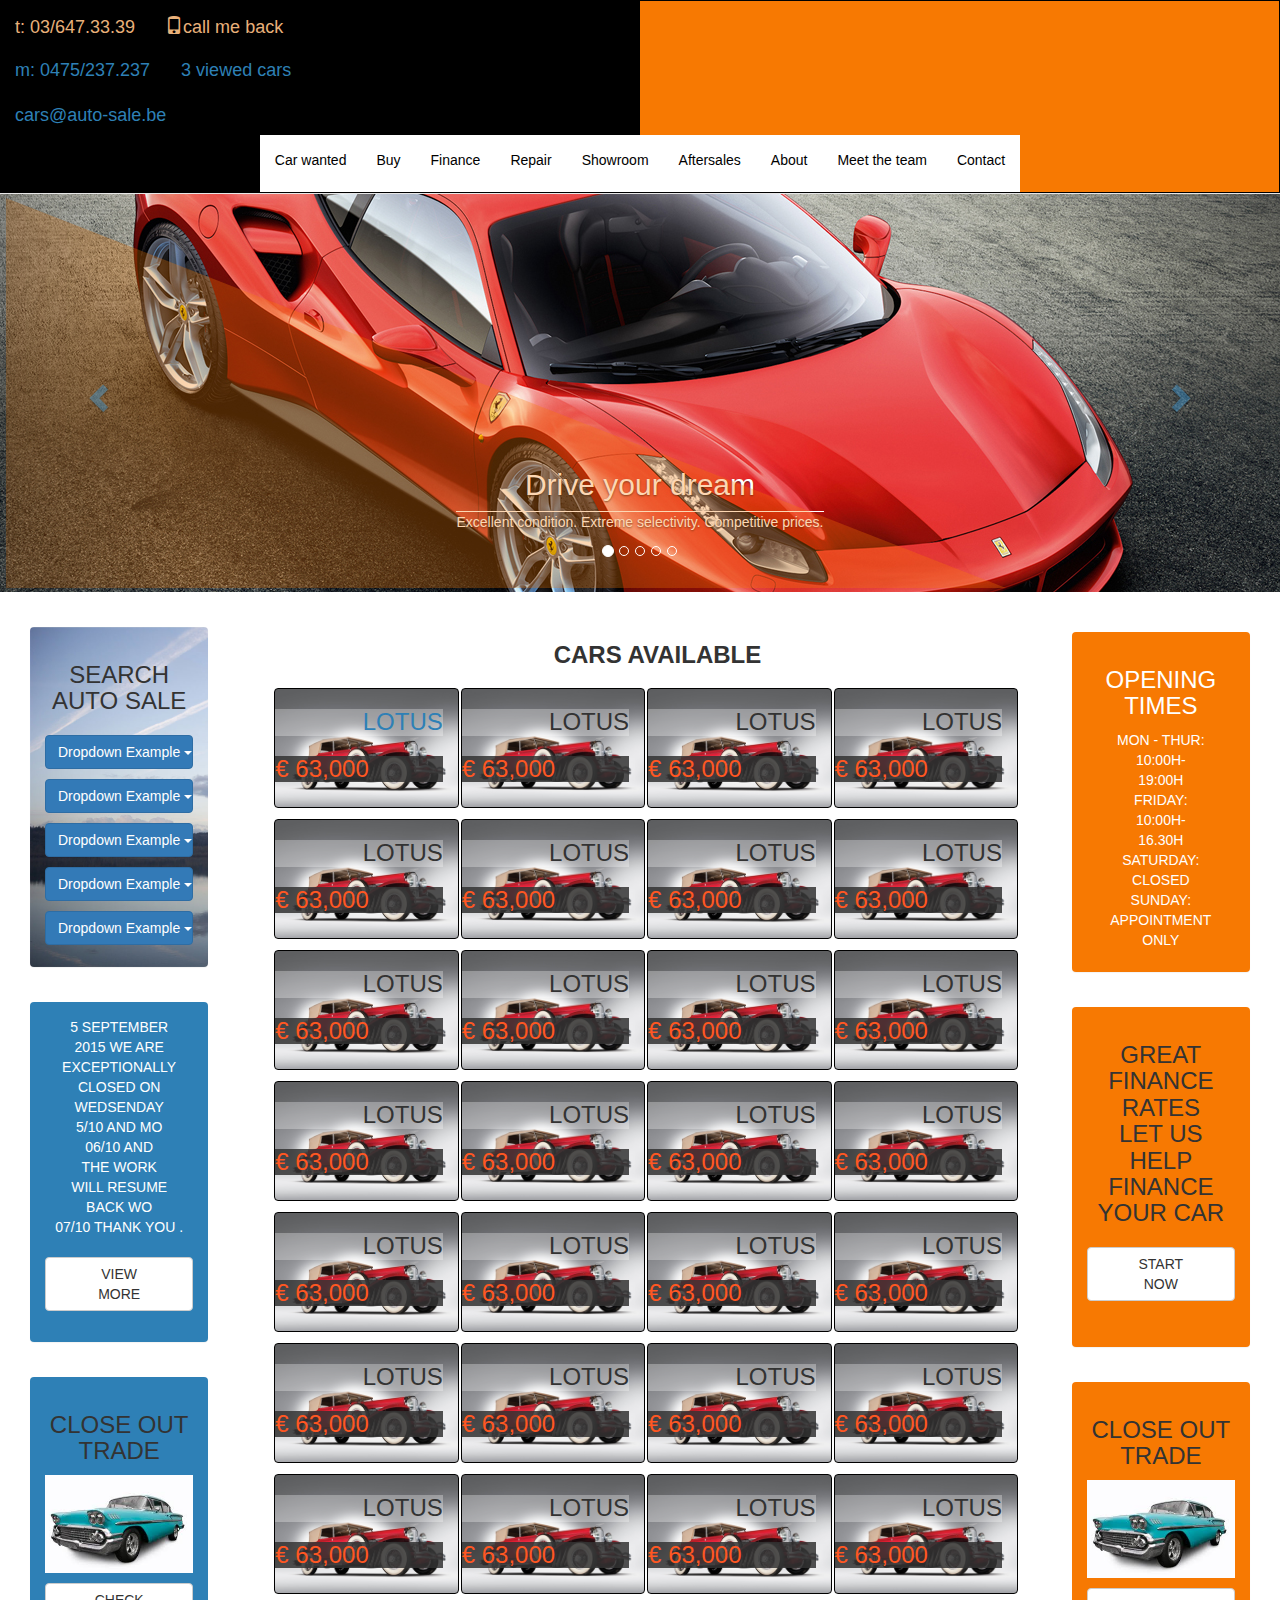
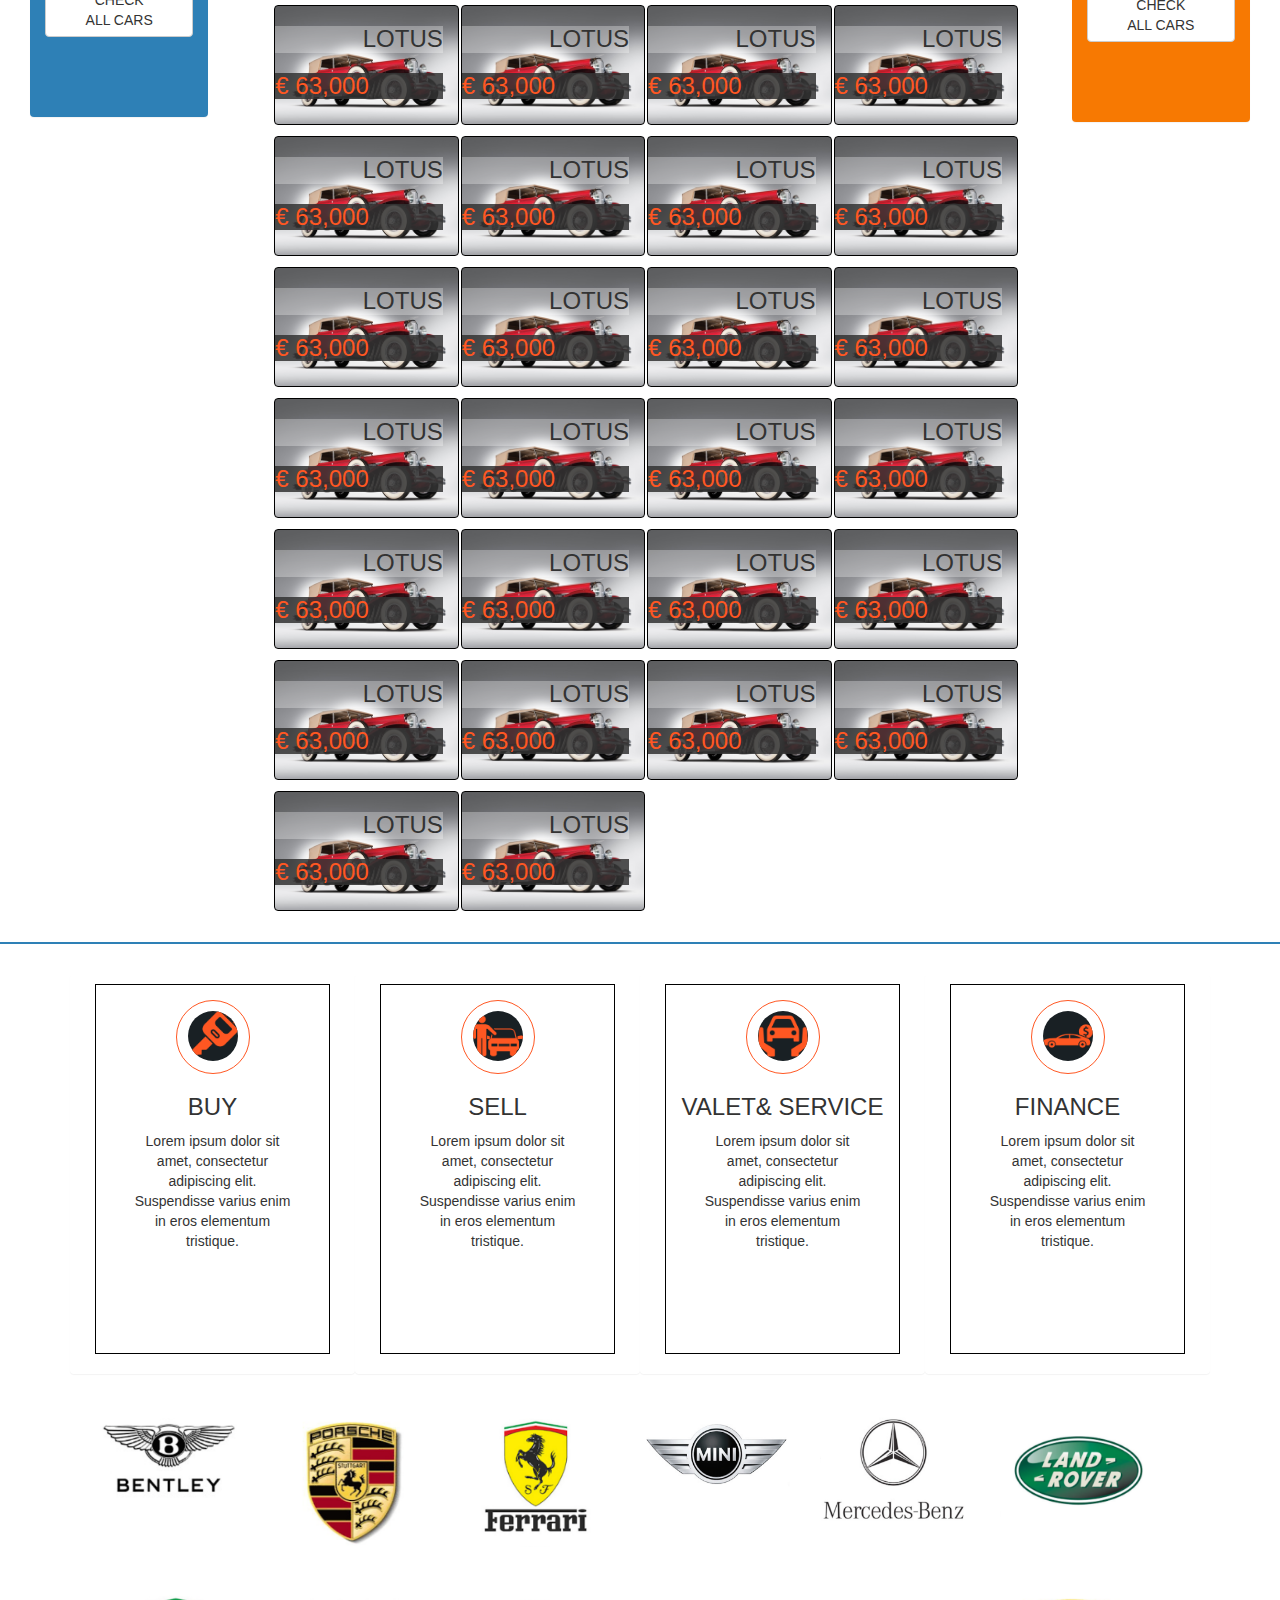
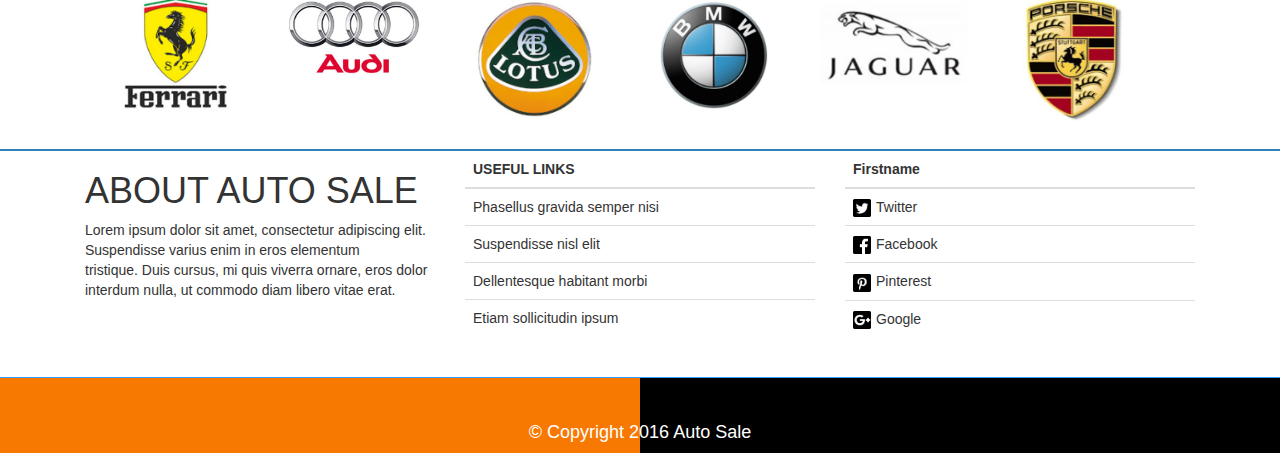
==== commit 4bf0af02: "Add files via upload" ====
--- a/index.html
+++ b/index.html
@@ -1,57 +1,484 @@
 <!DOCTYPE html>
-<html lang="en-us">
-  <head>
-    <meta charset="UTF-8">
-    <title>Cars by baqlcaliev</title>
-    <meta name="viewport" content="width=device-width, initial-scale=1">
-    <link rel="stylesheet" type="text/css" href="stylesheets/normalize.css" media="screen">
-    <link href='https://fonts.googleapis.com/css?family=Open+Sans:400,700' rel='stylesheet' type='text/css'>
-    <link rel="stylesheet" type="text/css" href="stylesheets/stylesheet.css" media="screen">
-    <link rel="stylesheet" type="text/css" href="stylesheets/github-light.css" media="screen">
-  </head>
-  <body>
-    <section class="page-header">
-      <h1 class="project-name">Cars</h1>
-      <h2 class="project-tagline"></h2>
-      <a href="https://github.com/baqlcaliev/cars" class="btn">View on GitHub</a>
-      <a href="https://github.com/baqlcaliev/cars/zipball/master" class="btn">Download .zip</a>
-      <a href="https://github.com/baqlcaliev/cars/tarball/master" class="btn">Download .tar.gz</a>
-    </section>
-
-    <section class="main-content">
-      <h3>
-<a id="welcome-to-github-pages" class="anchor" href="#welcome-to-github-pages" aria-hidden="true"><span aria-hidden="true" class="octicon octicon-link"></span></a>Welcome to GitHub Pages.</h3>
-
-<p>This automatic page generator is the easiest way to create beautiful pages for all of your projects. Author your page content here <a href="https://guides.github.com/features/mastering-markdown/">using GitHub Flavored Markdown</a>, select a template crafted by a designer, and publish. After your page is generated, you can check out the new <code>gh-pages</code> branch locally. If you’re using GitHub Desktop, simply sync your repository and you’ll see the new branch.</p>
-
-<h3>
-<a id="designer-templates" class="anchor" href="#designer-templates" aria-hidden="true"><span aria-hidden="true" class="octicon octicon-link"></span></a>Designer Templates</h3>
-
-<p>We’ve crafted some handsome templates for you to use. Go ahead and click 'Continue to layouts' to browse through them. You can easily go back to edit your page before publishing. After publishing your page, you can revisit the page generator and switch to another theme. Your Page content will be preserved.</p>
-
-<h3>
-<a id="creating-pages-manually" class="anchor" href="#creating-pages-manually" aria-hidden="true"><span aria-hidden="true" class="octicon octicon-link"></span></a>Creating pages manually</h3>
-
-<p>If you prefer to not use the automatic generator, push a branch named <code>gh-pages</code> to your repository to create a page manually. In addition to supporting regular HTML content, GitHub Pages support Jekyll, a simple, blog aware static site generator. Jekyll makes it easy to create site-wide headers and footers without having to copy them across every page. It also offers intelligent blog support and other advanced templating features.</p>
-
-<h3>
-<a id="authors-and-contributors" class="anchor" href="#authors-and-contributors" aria-hidden="true"><span aria-hidden="true" class="octicon octicon-link"></span></a>Authors and Contributors</h3>
-
-<p>You can @mention a GitHub username to generate a link to their profile. The resulting <code>&lt;a&gt;</code> element will link to the contributor’s GitHub Profile. For example: In 2007, Chris Wanstrath (<a href="https://github.com/defunkt" class="user-mention">@defunkt</a>), PJ Hyett (<a href="https://github.com/pjhyett" class="user-mention">@pjhyett</a>), and Tom Preston-Werner (<a href="https://github.com/mojombo" class="user-mention">@mojombo</a>) founded GitHub.</p>
-
-<h3>
-<a id="support-or-contact" class="anchor" href="#support-or-contact" aria-hidden="true"><span aria-hidden="true" class="octicon octicon-link"></span></a>Support or Contact</h3>
-
-<p>Having trouble with Pages? Check out our <a href="https://help.github.com/pages">documentation</a> or <a href="https://github.com/contact">contact support</a> and we’ll help you sort it out.</p>
-
-      <footer class="site-footer">
-        <span class="site-footer-owner"><a href="https://github.com/baqlcaliev/cars">Cars</a> is maintained by <a href="https://github.com/baqlcaliev">baqlcaliev</a>.</span>
-
-        <span class="site-footer-credits">This page was generated by <a href="https://pages.github.com">GitHub Pages</a> using the <a href="https://github.com/jasonlong/cayman-theme">Cayman theme</a> by <a href="https://twitter.com/jasonlong">Jason Long</a>.</span>
-      </footer>
-
-    </section>
-
-  
-  </body>
+<!--
+To change this license header, choose License Headers in Project Properties.
+To change this template file, choose Tools | Templates
+and open the template in the editor.
+-->
+<html>
+    <head>
+        <title>Auto Sale 2016</title>
+        <meta charset="UTF-8">
+        <meta name="viewport" content="width=device-width, initial-scale=1.0">
+        <script src="bootstrap-3.3.7-dist/js/jquery-3.1.0.js"></script>
+        <script src="bootstrap-3.3.7-dist/js/bootstrap.min.js"></script>
+        <link rel="stylesheet" type="text/css" href="bootstrap-3.3.7-dist/css/bootstrap.min.css">
+        <link rel="stylesheet" type="text/css" href="autoStyle.css">
+        <link rel="fav icon" href="bootstrap-3.3.7-dist/fonts/img/webclip.png">
+
+
+
+        <script>
+            $(document).ready(function () {
+                $('.img-zoom').hover(function () {
+                    $(this).addClass('transition');
+
+                }, function () {
+                    $(this).removeClass('transition');
+                });
+            });
+        </script>
+
+    </head>
+    <body>
+        <!---------------navigation bar---------------->
+        <div>
+            <div>
+                <nav class="navbar navbar-default navbar-fixed-top" role="navigation">
+
+                    <a class="navbar-brand" href="index.html">t: 03/647.33.39 &nbsp;&nbsp;&nbsp;&nbsp;&nbsp;<span class="glyphicon glyphicon-phone"></span>call me back<span class="hr"></span></a>
+                    <a class="navbar-brand" href="index.html">m: 0475/237.237 &nbsp;&nbsp;<span><img src="bootstrap-3.3.7-dist/fonts/glyphi-conscar.png" alt="car" height="16" width="16"></span>3 viewed cars</a> 
+                    <a class="navbar-brand" href="index.html">cars@auto-sale.be</a>
+
+
+                    <!-- Brand and toggle get grouped for better mobile display -->
+                    <div class="navbar-header">
+                        <button type="button" class="navbar-toggle" data-toggle="collapse" data-target="#bs-example-navbar-collapse-1">
+                            <span class="sr-only">Toggle navigation</span>
+                            <span class="icon-bar"></span>
+                            <span class="icon-bar"></span>
+                            <span class="icon-bar"></span>
+                        </button>
+
+                    </div>
+                    <!-- Collect the nav links, forms, and other content for toggling -->
+                    <div class="collapse navbar-collapse" id="bs-example-navbar-collapse-1">
+                        <ul class="nav navbar-nav">
+                            <li><a href="#">Car wanted</a></li>
+                            <li><a href="#">Buy</a></li>
+                            <li><a href="#">Finance</a></li>
+                            <li><a href="#">Repair</a></li>
+                            <li><a href="#">Showroom</a></li>
+                            <li><a href="#">Aftersales</a></li>
+                            <li><a href="#">About</a></li>
+                            <li><a href="#">Meet the team</a></li>
+                            <li><a href="Contact.html">Contact</a></li>
+                        </ul>        
+                    </div>
+
+                    <!-- /.navbar-collapse -->
+                </nav>
+            </div>
+            <!---------------navbar---------------->
+
+
+            <!-------------------carousel----------------------->
+
+
+
+            <div class="carousel" id="carousel" data-ride="carouse">
+                <div class="triangle-down-left"></div>
+                <div id="carousel-example-generic" class="carousel slide" data-ride="carousel">
+
+                    <ol class="carousel-indicators">
+                        <li data-target="#carousel-example-generic" data-slide-to="0" class="active"></li>
+                        <li data-target="#carousel-example-generic" data-slide-to="1"></li>
+                        <li data-target="#carousel-example-generic" data-slide-to="2"></li>
+                        <li data-target="#carousel-example-generic" data-slide-to="3"></li>
+                        <li data-target="#carousel-example-generic" data-slide-to="4"></li>
+
+                    </ol>
+
+
+                    <div class="carousel-inner" role="listbox">
+                        <div class="item active">
+                            <img class="img-responsive center-block" src="bootstrap-3.3.7-dist/fonts/img/ferrari.jpg" alt="1" id="image">
+                            <div class="carousel-caption">
+                                <div>
+                                    <h2>Drive your dream</h2>
+                                    <div style="border-bottom: 1px solid white; margin-left:200px; margin-right:200px;"></div>
+                                    <p>Excellent condition. Extreme selectivity. Competitive prices.</p>
+                                </div>
+                            </div>
+                        </div>
+                        <div class="item">
+                            <img class="img-responsive center-block" src="bootstrap-3.3.7-dist/fonts/img/lexus.jpg" alt="2" id="image">
+                            <div class="carousel-caption">
+                                <div>
+                                    <h2>We will buy your car</h2>
+                                    <div style="border-bottom: 1px solid white; margin-left:200px; margin-right:200px;"></div>
+                                    <p>Get a valuation today!</p>
+                                </div>
+                            </div>
+                        </div>
+                        <div class="item">
+                            <img class="img-responsive center-block" src="bootstrap-3.3.7-dist/fonts/img/nohcir.jpg" alt="3" id="image"> 
+                            <div class="carousel-caption">
+                                <div>
+                                    <h2>Service & repair</h2>
+                                    <div style="border-bottom: 1px solid white; margin-left:200px; margin-right:200px;"></div>
+                                    <p>All of vehicles that we offer are protected by our substantial aftercare.</p>
+                                </div>
+                            </div>
+                        </div>
+                        <div class="item">
+                            <img class="img-responsive center-block" src="bootstrap-3.3.7-dist/fonts/img/Panther.jpg" alt="3" id="image"> 
+                            <div class="carousel-caption">
+                                <div>
+                                    <h2>HELLA service partner</h2>
+                                    <div style="border-bottom: 1px solid white; margin-left:200px; margin-right:200px;"></div>
+                                    <p>Airconditioning repairs @ gas (freon) refils</p>
+                                </div>
+                            </div>
+                        </div>
+                        <div class="item">
+                            <img class="img-responsive center-block" src="bootstrap-3.3.7-dist/fonts/img/WDF.jpg" alt="3" id="image"> 
+                            <div class="carousel-caption">
+                                <div>
+                                    <div><h4>Thank you for not being pushy (like most sales people are) I appreciated that you respected my budget, and didn't try to sell me anything above what I was willing to spend. The service I received was friendly - from you and everyone in the office. Thanks again for all your help!"</h4></div>
+                                    <div style="border-bottom: 1px solid white; margin-left:200px; margin-right:200px;"></div>
+                                    <p>Sarah Kingelin</p>
+                                </div>
+                            </div>
+                        </div>
+                    </div>
+
+
+                    <a class="left carousel-control" href="#carousel-example-generic" role="button" data-slide="prev" style="z-index:3;">
+                        <span class="glyphicon glyphicon-chevron-left" aria-hidden="true"></span>
+                        <span class="sr-only">Previous</span>
+                    </a>
+                    <a class="right carousel-control" href="#carousel-example-generic" role="button" data-slide="next" style="z-index:3;">
+                        <span class="glyphicon glyphicon-chevron-right" aria-hidden="true"></span>
+                        <span class="sr-only">Next</span>
+                    </a>
+
+                </div>
+            </div>
+
+
+            <!-----------------end of carousel------------------->
+
+                <!----------------------------------------MAIN--------------------------------------------------------->
+                <div class="col-md-12"  style="width:100%;text-align:center;position:relative;border-bottom:2px solid #2E80B6; padding-bottom:30px; margin-bottom:30px;">
+
+                    <div class="parent-element">
+                        <div class="col-md-2">
+                            <div style="height:340px; margin-top:35px;" class="panel panel-default firstLeft">
+                                <div class="panel-body">
+                                    <h3>SEARCH AUTO SALE</h3>
+                                    <div class="dropdown">
+                                        <button class="btn btn-primary dropdown-toggle" type="button" data-toggle="dropdown">Dropdown Example
+                                            <span class="caret"></span></button>
+                                        <ul class="dropdown-menu">
+                                            <li><a href="#">HTML</a></li>
+                                            <li><a href="#">CSS</a></li>
+                                            <li><a href="#">JavaScript</a></li>
+                                            <li><a href="#">JavaScript</a></li>
+                                        </ul>
+                                    </div>
+                                    <div class="dropdown">
+                                        <button class="btn btn-primary dropdown-toggle" type="button" data-toggle="dropdown">Dropdown Example
+                                            <span class="caret"></span></button>
+                                        <ul class="dropdown-menu">
+                                            <li><a href="#">HTML</a></li>
+                                            <li><a href="#">CSS</a></li>
+                                            <li><a href="#">JavaScript</a></li>
+                                            <li><a href="#">JavaScript</a></li>
+                                        </ul>
+                                    </div>
+                                    <div class="dropdown">
+                                        <button class="btn btn-primary dropdown-toggle" type="button" data-toggle="dropdown">Dropdown Example
+                                            <span class="caret"></span></button>
+                                        <ul class="dropdown-menu">
+                                            <li><a href="#">HTML</a></li>
+                                            <li><a href="#">CSS</a></li>
+                                            <li><a href="#">JavaScript</a></li>
+                                            <li><a href="#">JavaScript</a></li>
+                                        </ul>
+                                    </div>
+                                    <div class="dropdown">
+                                        <button class="btn btn-primary dropdown-toggle" type="button" data-toggle="dropdown">Dropdown Example
+                                            <span class="caret"></span></button>
+                                        <ul class="dropdown-menu">
+                                            <li><a href="#">HTML</a></li>
+                                            <li><a href="#">CSS</a></li>
+                                            <li><a href="#">JavaScript</a></li>
+                                            <li><a href="#">JavaScript</a></li>
+                                        </ul>
+                                    </div>
+                                    <div class="dropdown">
+                                        <button class="btn btn-primary dropdown-toggle" type="button" data-toggle="dropdown">Dropdown Example
+                                            <span class="caret"></span></button>
+                                        <ul class="dropdown-menu">
+                                            <li><a href="#">HTML</a></li>
+                                            <li><a href="#">CSS</a></li>
+                                            <li><a href="#">JavaScript</a></li>
+                                        </ul>
+                                    </div>
+
+                                </div>
+                            </div>
+                            <div style="height:340px; margin-top:35px; color:white;" class="panel panel-default secondLeft">
+                                <div class="panel-body">
+                                    <p>
+                                        5 SEPTEMBER<br> 2015 WE ARE<br> EXCEPTIONALLY<br> CLOSED ON<br> WEDSENDAY<br> 5/10 AND MO<br> 06/10 AND<br> THE WORK<br> WILL RESUME<br> BACK WO<br> 07/10 THANK YOU .
+                                    </p>
+                                    <div style="width:100%" class="btn btn-default">VIEW<br> MORE</div>
+                                </div>
+                            </div>
+                            <div class="panel panel-default thirdLeft">
+                                <div class="panel-body">
+                                    <h3>CLOSE OUT <br>TRADE</h3>
+                                    <img style="background-color:#192024; width:100" src="bootstrap-3.3.7-dist/fonts/img/classic2.jpg" class="img-responsive center-block" align="middle" alt="Cinque Terre">
+                                    <div style="width:100%;" class="btn btn-default">CHECK<br> ALL CARS</div>
+                                </div>
+                            </div>
+                        </div>
+                        <div class="col-md-8 carMenu" style="padding-left:50px;margin-top:30px;" ><h3><strong>CARS AVAILABLE</strong></h3>
+                            <a href="carProperties.html"><div class="col-md-2 cars img-zoom pagination"><h3 class='carText1'>LOTUS</h3><h3 class='carsText2'>€ 63,000</h3></div></a>
+                            <div class="col-md-2 cars img-zoom pagination"><h3 class='carText1'>LOTUS</h3><h3 class='carsText2'>€ 63,000</h3></div>
+                            <div class="col-md-2 cars img-zoom pagination"><h3 class='carText1'>LOTUS</h3><h3 class='carsText2'>€ 63,000</h3></div>
+                            <div class="col-md-2 cars img-zoom pagination"><h3 class='carText1'>LOTUS</h3><h3 class='carsText2'>€ 63,000</h3></div>
+                            <div class="col-md-2 cars img-zoom pagination"><h3 class='carText1'>LOTUS</h3><h3 class='carsText2'>€ 63,000</h3></div>
+                            <div class="col-md-2 cars img-zoom pagination"><h3 class='carText1'>LOTUS</h3><h3 class='carsText2'>€ 63,000</h3></div>
+                            <div class="col-md-2 cars img-zoom pagination"><h3 class='carText1'>LOTUS</h3><h3 class='carsText2'>€ 63,000</h3></div>
+                            <div class="col-md-2 cars img-zoom pagination"><h3 class='carText1'>LOTUS</h3><h3 class='carsText2'>€ 63,000</h3></div>
+                            <div class="col-md-2 cars img-zoom pagination"><h3 class='carText1'>LOTUS</h3><h3 class='carsText2'>€ 63,000</h3></div>
+                            <div class="col-md-2 cars img-zoom pagination"><h3 class='carText1'>LOTUS</h3><h3 class='carsText2'>€ 63,000</h3></div>
+                            <div class="col-md-2 cars img-zoom pagination"><h3 class='carText1'>LOTUS</h3><h3 class='carsText2'>€ 63,000</h3></div>
+                            <div class="col-md-2 cars img-zoom pagination"><h3 class='carText1'>LOTUS</h3><h3 class='carsText2'>€ 63,000</h3></div>
+                            <div class="col-md-2 cars img-zoom pagination"><h3 class='carText1'>LOTUS</h3><h3 class='carsText2'>€ 63,000</h3></div>
+                            <div class="col-md-2 cars img-zoom pagination"><h3 class='carText1'>LOTUS</h3><h3 class='carsText2'>€ 63,000</h3></div>
+                            <div class="col-md-2 cars img-zoom pagination"><h3 class='carText1'>LOTUS</h3><h3 class='carsText2'>€ 63,000</h3></div>
+                            <div class="col-md-2 cars img-zoom pagination"><h3 class='carText1'>LOTUS</h3><h3 class='carsText2'>€ 63,000</h3></div>
+                            <div class="col-md-2 cars img-zoom pagination"><h3 class='carText1'>LOTUS</h3><h3 class='carsText2'>€ 63,000</h3></div>
+                            <div class="col-md-2 cars img-zoom pagination"><h3 class='carText1'>LOTUS</h3><h3 class='carsText2'>€ 63,000</h3></div>
+
+                            <div class="col-md-2 cars img-zoom pagination"><h3 class='carText1'>LOTUS</h3><h3 class='carsText2'>€ 63,000</h3></div>
+                            <div class="col-md-2 cars img-zoom pagination"><h3 class='carText1'>LOTUS</h3><h3 class='carsText2'>€ 63,000</h3></div>
+                            <div class="col-md-2 cars img-zoom pagination"><h3 class='carText1'>LOTUS</h3><h3 class='carsText2'>€ 63,000</h3></div>
+                            <div class="col-md-2 cars img-zoom pagination"><h3 class='carText1'>LOTUS</h3><h3 class='carsText2'>€ 63,000</h3></div>
+                            <div class="col-md-2 cars img-zoom pagination"><h3 class='carText1'>LOTUS</h3><h3 class='carsText2'>€ 63,000</h3></div>
+                            <div class="col-md-2 cars img-zoom pagination"><h3 class='carText1'>LOTUS</h3><h3 class='carsText2'>€ 63,000</h3></div>
+                            <div class="col-md-2 cars img-zoom pagination"><h3 class='carText1'>LOTUS</h3><h3 class='carsText2'>€ 63,000</h3></div>
+                            <div class="col-md-2 cars img-zoom pagination"><h3 class='carText1'>LOTUS</h3><h3 class='carsText2'>€ 63,000</h3></div>
+                            <div class="col-md-2 cars img-zoom pagination"><h3 class='carText1'>LOTUS</h3><h3 class='carsText2'>€ 63,000</h3></div>
+                            <div class="col-md-2 cars img-zoom pagination"><h3 class='carText1'>LOTUS</h3><h3 class='carsText2'>€ 63,000</h3></div>
+                            <div class="col-md-2 cars img-zoom pagination"><h3 class='carText1'>LOTUS</h3><h3 class='carsText2'>€ 63,000</h3></div>
+                            <div class="col-md-2 cars img-zoom pagination"><h3 class='carText1'>LOTUS</h3><h3 class='carsText2'>€ 63,000</h3></div>
+                            <div class="col-md-2 cars img-zoom pagination"><h3 class='carText1'>LOTUS</h3><h3 class='carsText2'>€ 63,000</h3></div>
+                            <div class="col-md-2 cars img-zoom pagination"><h3 class='carText1'>LOTUS</h3><h3 class='carsText2'>€ 63,000</h3></div>
+                            <div class="col-md-2 cars img-zoom pagination"><h3 class='carText1'>LOTUS</h3><h3 class='carsText2'>€ 63,000</h3></div>
+                            <div class="col-md-2 cars img-zoom pagination"><h3 class='carText1'>LOTUS</h3><h3 class='carsText2'>€ 63,000</h3></div>
+                            <div class="col-md-2 cars img-zoom pagination"><h3 class='carText1'>LOTUS</h3><h3 class='carsText2'>€ 63,000</h3></div>
+                            <div class="col-md-2 cars img-zoom pagination"><h3 class='carText1'>LOTUS</h3><h3 class='carsText2'>€ 63,000</h3></div>
+
+                            <div class="col-md-2 cars img-zoom pagination"><h3 class='carText1'>LOTUS</h3><h3 class='carsText2'>€ 63,000</h3></div>
+                            <div class="col-md-2 cars img-zoom pagination"><h3 class='carText1'>LOTUS</h3><h3 class='carsText2'>€ 63,000</h3></div>
+                            <div class="col-md-2 cars img-zoom pagination"><h3 class='carText1'>LOTUS</h3><h3 class='carsText2'>€ 63,000</h3></div>
+                            <div class="col-md-2 cars img-zoom pagination"><h3 class='carText1'>LOTUS</h3><h3 class='carsText2'>€ 63,000</h3></div>
+                            <div class="col-md-2 cars img-zoom pagination"><h3 class='carText1'>LOTUS</h3><h3 class='carsText2'>€ 63,000</h3></div>
+                            <div class="col-md-2 cars img-zoom pagination"><h3 class='carText1'>LOTUS</h3><h3 class='carsText2'>€ 63,000</h3></div>
+                            <div class="col-md-2 cars img-zoom pagination"><h3 class='carText1'>LOTUS</h3><h3 class='carsText2'>€ 63,000</h3></div>
+                            <div class="col-md-2 cars img-zoom pagination"><h3 class='carText1'>LOTUS</h3><h3 class='carsText2'>€ 63,000</h3></div>
+                            <div class="col-md-2 cars img-zoom pagination"><h3 class='carText1'>LOTUS</h3><h3 class='carsText2'>€ 63,000</h3></div>
+                            <div class="col-md-2 cars img-zoom pagination"><h3 class='carText1'>LOTUS</h3><h3 class='carsText2'>€ 63,000</h3></div>
+                            <div class="col-md-2 cars img-zoom pagination"><h3 class='carText1'>LOTUS</h3><h3 class='carsText2'>€ 63,000</h3></div>
+                            <div class="col-md-2 cars img-zoom pagination"><h3 class='carText1'>LOTUS</h3><h3 class='carsText2'>€ 63,000</h3></div>
+                            <div class="col-md-2 cars img-zoom pagination"><h3 class='carText1'>LOTUS</h3><h3 class='carsText2'>€ 63,000</h3></div>
+                            <div class="col-md-2 cars img-zoom pagination"><h3 class='carText1'>LOTUS</h3><h3 class='carsText2'>€ 63,000</h3></div>
+                            <div class="col-md-2 cars img-zoom pagination"><h3 class='carText1'>LOTUS</h3><h3 class='carsText2'>€ 63,000</h3></div>
+                            <div class="col-md-2 cars img-zoom pagination"><h3 class='carText1'>LOTUS</h3><h3 class='carsText2'>€ 63,000</h3></div>
+                            <div class="col-md-2 cars img-zoom pagination"><h3 class='carText1'>LOTUS</h3><h3 class='carsText2'>€ 63,000</h3></div>
+                            <div class="col-md-2 cars img-zoom pagination"><h3 class='carText1'>LOTUS</h3><h3 class='carsText2'>€ 63,000</h3></div>
+                        </div>
+                        <div class="col-md-2 ">
+                            <div style="height:340px;margin-top:35px; color:white;" class="panel panel-default firstRight">
+                                <div style="margin-top:40px;" class="panel-body ">
+                                    <h3>OPENING TIMES</h3>
+                                    <p> <span class="workingTime">MON - THUR:<br>10:00H-<br>19:00H<br></span>
+                                        <span class="workingTime">FRIDAY:<br> 10:00H-<br>16.30H<br></span>
+                                        <span class="workingTime">SATURDAY:<br> CLOSED <br></span>
+                                        <span class="workingTime">SUNDAY:<br>	APPOINTMENT<br> ONLY<br></span>     
+                                    </p>
+                                </div>
+                            </div>
+                            <div style="height:340px; margin-top:35px;" class="panel panel-default secondRight">
+                                <div class="panel-body">
+                                    <h3>
+                                        GREAT<br> FINANCE<br> RATES<br> LET US<br> HELP<br> FINANCE<br> YOUR CAR<br>
+                                    </h3>
+                                    <div style="width:100%" class="btn btn-default">START<br> NOW</div>
+                                </div>
+                            </div>
+                            <div class="panel panel-default thirdRight">
+                                <div class="panel-body">
+                                    <h3>CLOSE OUT <br>TRADE</h3>
+                                    <img style="background-color:#192024; width:100" src="bootstrap-3.3.7-dist/fonts/img/classic2.jpg" class="img-responsive center-block" align="middle" alt="Cinque Terre">
+                                    <div style="width:100%;" class="btn btn-default">CHECK<br> ALL CARS</div>
+                                </div>
+                            </div>
+                        </div>
+
+                    </div>
+                </div>
+                <!----------------------------------------MAIN--------------------------------------------------------->
+
+
+                <!----------------------------------------BRANDS--------------------------------------------------------->
+                <div class="container">
+                    <div class="icon col-md-3 panel panel-default ">
+                        <div class="panel-body">
+                            <div class="icon-border"> 
+                                <img src="bootstrap-3.3.7-dist/fonts/img/carKey.png" class="img-responsive img-circle" align="middle" alt="Cinque Terre">
+                            </div>
+                            <div>
+                                <h3>BUY</h3>
+                                <p>Lorem ipsum dolor sit<br> amet, consectetur<br> adipiscing elit.<br> Suspendisse varius enim<br> in eros elementum<br> tristique.</p>
+                            </div>
+                        </div>
+                    </div>
+                    <div class="icon col-md-3 panel panel-default ">
+                        <div class="panel-body">
+                            <div class="icon-border"> 
+                                <img src="bootstrap-3.3.7-dist/fonts/img/carSalesman.png" class="img-responsive img-circle" align="middle" alt="Cinque Terre">
+                            </div>
+                            <div>
+                                <h3>SELL</h3>
+                                <p>Lorem ipsum dolor sit<br> amet, consectetur<br> adipiscing elit.<br> Suspendisse varius enim<br> in eros elementum<br> tristique.</p>
+                            </div>
+                        </div>
+                    </div>
+                    <div class="icon col-md-3 panel panel-default ">
+                        <div class="panel-body">
+                            <div class="icon-border"> 
+                                <img src="bootstrap-3.3.7-dist/fonts/img/carHands.png" class="img-responsive img-circle" align="middle" alt="Cinque Terre">
+                            </div>
+                            <div>
+                                <h3>VALET& SERVICE</h3>
+                                <p>Lorem ipsum dolor sit<br> amet, consectetur<br> adipiscing elit.<br> Suspendisse varius enim<br> in eros elementum<br> tristique.</p>
+                            </div>
+                        </div>
+                    </div>
+                    <div class=" icon col-md-3 panel panel-default ">
+                        <div class="panel-body">
+                            <div class="icon-border"> 
+                                <img src="bootstrap-3.3.7-dist/fonts/img/carDollar.png" class="img-responsive img-circle" align="middle" alt="Cinque Terre">
+                            </div>
+                            <div style="z-index:1;">
+                                <h3>FINANCE</h3>
+                                <p>Lorem ipsum dolor sit<br> amet, consectetur<br> adipiscing elit.<br> Suspendisse varius enim<br> in eros elementum<br> tristique.</p>
+                            </div>
+                        </div>
+                    </div>
+
+                    <div class="brandImages" style="text-align:center;">
+                        <div class="col-md-12">
+                            <div class="col-md-12 brand">
+                                <div class="col-md-2 pagination "><figure><img class="img-responsive" src="bootstrap-3.3.7-dist/fonts/img/Brand1.png" alt="Brand" height="150" width="150"></figure></div>
+                                <div class="col-md-2 pagination "><figure><img class="img-responsive" src="bootstrap-3.3.7-dist/fonts/img/Brand2.png" alt="Brand" height="150" width="150"></figure></div>
+                                <div class="col-md-2 pagination "><figure><img class="img-responsive" src="bootstrap-3.3.7-dist/fonts/img/Brand3.png" alt="Brand" height="150" width="150"></figure></div>
+                                <div class="col-md-2 pagination "><figure><img class="img-responsive" src="bootstrap-3.3.7-dist/fonts/img/Brand4.png" alt="Brand" height="150" width="150"></figure></div>
+                                <div class="col-md-2 pagination "><figure><img class="img-responsive" src="bootstrap-3.3.7-dist/fonts/img/Brand5.png" alt="Brand" height="150" width="150"></figure></div>
+                                <div class="col-md-2 pagination "><figure><img class="img-responsive" src="bootstrap-3.3.7-dist/fonts/img/Brand6.png" alt="Brand" height="150" width="150"></figure></div>
+                            </div>
+                            <div class="col-md-12 brand">
+                                <div class="col-md-2 pagination "><figure><img class="img-responsive" src="bootstrap-3.3.7-dist/fonts/img/Brand3.png" alt="Brand" height="150" width="150"></figure></div>
+                                <div class="col-md-2 pagination "><figure><img class="img-responsive" src="bootstrap-3.3.7-dist/fonts/img/Brand8.png" alt="Brand" height="150" width="150"></figure></div>
+                                <div class="col-md-2 pagination "><figure><img class="img-responsive" src="bootstrap-3.3.7-dist/fonts/img/Brand9.png" alt="Brand" height="150" width="150"></figure></div>
+                                <div class="col-md-2 pagination "><figure><img class="img-responsive" src="bootstrap-3.3.7-dist/fonts/img/Brand10.png" alt="Brand" height="150" width="150"></figure></div>
+                                <div class="col-md-2 pagination "><figure><img class="img-responsive" src="bootstrap-3.3.7-dist/fonts/img/Brand11.png" alt="Brand" height="150" width="150"></figure></div>
+                                <div class="col-md-2 pagination "><figure><img class="img-responsive" src="bootstrap-3.3.7-dist/fonts/img/Brand2.png" alt="Brand" height="150" width="150"></figure></div>
+                            </div>
+                        </div>
+                    </div>
+                </div>
+
+
+
+            <!----------------------------------------BRANDS--------------------------------------------------------->
+
+            <div style="border: 1px solid #2E80B6"></div>
+
+            <!---------------------------TABLES------------------------->
+
+            <div class="container">
+
+                <div class="col-md-4">
+                    <h1>ABOUT AUTO SALE</h1>
+                    <p>
+                        Lorem ipsum dolor sit amet, consectetur adipiscing elit.<br> Suspendisse varius enim in eros elementum<br>
+                        tristique. Duis cursus, mi quis viverra ornare, eros dolor<br> interdum nulla, ut commodo diam libero vitae erat.
+                    </p>
+                </div>
+
+                <div class="col-md-4">
+                    <div>
+                        <table class="table">
+                            <thead>
+                                <tr>
+                                    <th>USEFUL LINKS</th>
+                                </tr>
+                            </thead>
+                            <tbody>
+                                <tr>
+                                    <td>Phasellus gravida semper nisi</td>
+                                </tr>
+                                <tr>
+                                    <td>Suspendisse nisl elit</td>
+                                </tr>
+                                <tr>
+                                    <td>Dellentesque habitant morbi</td>
+                                </tr>
+                                <tr>
+                                    <td>Etiam sollicitudin ipsum</td>
+                                </tr>
+                            </tbody>
+                        </table>
+                    </div>
+
+                </div>
+                <div class="col-md-4">
+                    <div>
+                        <table class="table">
+                            <thead>
+                                <tr>
+                                    <th>Firstname</th>
+                                </tr>
+                            </thead>
+                            <tbody>
+                                <tr>
+                                    <td><span style="margin-right:5px;"><img src="bootstrap-3.3.7-dist/fonts/img/twitter.png" alt="3" id="gliph" height="18" width="18"></span>Twitter</td>
+                                </tr>
+                                <tr>
+                                    <td><span style="margin-right:5px;"><img src="bootstrap-3.3.7-dist/fonts/img/facebook.png" alt="3" id="gliph" height="18" width="18"></span>Facebook</td>
+                                </tr>
+                                <tr>
+                                    <td><span style="margin-right:5px;"><img src="bootstrap-3.3.7-dist/fonts/img/pinterest.png" alt="3" id="gliph" height="18" width="18"></span>Pinterest</td>
+                                </tr>
+                                <tr>
+                                    <td><span style="margin-right:5px;"><img src="bootstrap-3.3.7-dist/fonts/img/google-plus.png" alt="3" id="gliph" height="18" width="18"></span>Google</td>
+                                </tr>
+                            </tbody>
+                        </table>
+                    </div>
+
+                </div>
+            </div>
+
+            <!--------------------------- END of TABLES------------------------->
+        </div>    
+
+
+        <!---------------------------footer------------------------->
+        <div class="col-md-12 footer">
+
+            <div>
+                <div style="color:white; text-align:center;"><h4><span style="margin-right:5px;">&copy;</span>Copyright 2016 Auto Sale</h4></div>
+            </div>
+        </div>
+        <!---------------------------footer------------------------->
+
+    </div>
+</body>
 </html>
--- a/autoStyle.css
+++ b/autoStyle.css
@@ -0,0 +1,438 @@
+/*************************************NAVBAR*****************************************************/
+.nav{
+    height:100px;
+}
+
+.navbar .navbar-collapse {
+    text-align: center;
+    border:1px solid black;
+    font-family: Brunoace, sans-serif;
+    background: #F77902; /* For browsers that do not support gradients */
+    background: -webkit-linear-gradient(left, #F77902 , #000000); /* For Safari 5.1 to 6.0 */
+    background: -o-linear-gradient(right, #F77902, #000000); /* For Opera 11.1 to 12.0 */
+    background: -moz-linear-gradient(right, #F77902, #000000); /* For Firefox 3.6 to 15 */
+    background-image: linear-gradient(to right, black 50%, #f77902 50%); /* Standard syntax */
+}
+
+.navbar-brand{
+    width:100%;
+    height:45px;
+}
+
+a{
+    color:#2E80B6 !important; 
+}
+a:hover{
+    color: #E8B07A !important;
+}
+
+.navbar .navbar-nav {
+    display: inline-block;
+    float: none;
+    background-color:white;
+    height:52px;
+}
+.navbar .navbar-collapse ul li{
+    height: 57px;
+    background-color:white;
+    color:black;
+
+}
+.navbar .navbar-collapse ul li a{
+    color:black !important;
+}
+
+.navbar .navbar-collapse ul li a:hover{
+    color:#2E80B6 !important;
+}
+
+/*************************************NAVBAR*****************************************************/
+
+
+/*************************************CAROUSEL*****************************************************/
+.item{
+    display: inline;
+}
+.item img{
+    max-height: 400px;
+    min-height: 400px;
+    min-width: 100%;
+    object-fit: cover;
+}
+
+#carousel{
+    height:400px;
+    margin-top:192px;
+}
+
+/*************TRIANGLE*************/
+.triangle-down-left:after {
+    content: "";
+    display: block;
+    height: 0;
+    margin-left: -500px;
+    border-top: 390px solid transparent;
+    border-left: 1400px solid rgba(247, 121, 2, 0.3);
+    float:left;
+    margin:0.5%;
+    position:absolute;
+    z-index:2;
+}
+
+@media (max-width:1423px){
+    .triangle-down-left:after{
+        border-left: 1000px solid rgba(247, 121, 2, 0.3);
+    }
+}
+@media (max-width:1022px){
+    .triangle-down-left:after{
+        border-left: 600px solid rgba(247, 121, 2, 0.3);
+    }
+}
+
+@media (max-width:620px){
+    .triangle-down-left:after{
+        border-left: 200px solid rgba(247, 121, 2, 0.3);
+    }
+}
+/*************END of TRIANGLE*************/
+
+/*************************************END OF CAROUSEL*****************************************************/
+
+
+
+
+/*************************************LEFT SIDE*****************************************************/
+.btn{
+    width:100%;
+    margin-top:10px;
+}
+.dropdown-menu{
+    width:100%;
+}
+.firstLeft{
+    background-image:url('bootstrap-3.3.7-dist/fonts/img/photoPerson.jpg');
+    background-color:#cccccc;
+    background-size:cover;
+    background-repeat:no-repeat;
+    border:1px solid black;
+}
+
+.secondLeft{
+    background-color:#2E80B6;
+    text-align:center;
+}
+.thirdLeft{
+    background-color:#2E80B6;
+    height:340px;
+    margin-top:35px;
+    border:1px solid black;
+}
+/*************************************END OF LEFT SIDE*****************************************************/
+
+
+
+/*************************************MAIN*****************************************************/
+.cars{
+    height:120px;
+    width:16%;
+    border:1px solid black;
+    margin:10px 1px 1px 1px;
+    background-image: url("bootstrap-3.3.7-dist/fonts/img/classic1.jpg");
+    background-size:100%;
+    background-size: cover;
+    z-index: 1;
+}
+
+/**small image to large**/ 
+.img-zoom {
+    -webkit-transition: all .2s ease-in-out;
+    -moz-transition: all .2s ease-in-out;
+    -o-transition: all .2s ease-in-out;
+    -ms-transition: all .2s ease-in-out;
+
+}
+
+.transition {
+    -webkit-transform: scale(2); 
+    -moz-transform: scale(2);
+    -o-transform: scale(2);
+    transform: scale(2);
+    z-index: 888;
+    border:4px solid #F77902;
+    height:120px;
+    width:160px;
+
+}
+
+/**small image to large**/ 
+.carText1{
+    text-align:right;
+    background-color:rgba(255, 255, 255, 0.3);
+    right:0px !important; 
+}
+.carsText2 {
+    text-align:left;
+    background-color:rgba(51, 51, 51, 0.85);
+    color:#FF5722;
+}
+/**fade text**/
+/**http://stackoverflow.com/questions/5404775/jquery-show-hide-when-hover**/
+/**fade text**/
+
+
+/*************************************END OF MAIN*****************************************************/
+
+
+
+/*************************************RIGHT SIDE*****************************************************/
+
+.firstRight{
+    background-color:#F77902;
+    text-align:center;
+}
+.secondRight{
+    background-color:#F77902;
+    text-align:center;
+}
+.thirdRight{
+    background-color:#F77902;
+    height:340px;
+    margin-top:35px;
+    border:1px solid black;
+}
+/*************************************END of RIGHT SIDE*****************************************************/
+
+
+/*************************************BUY, SELL, FINANCE etc. icons AND BRANDS*****************************************************/
+.icon{
+    min-height:400px; text-align:center;
+}
+
+.icon .panel-body{
+    margin:10px;border:1px solid black;min-height:370px;
+}
+.icon-border{
+    border:1px solid #FF5722; 
+    border-radius:50px 50px 50px 50px; 
+    padding:10px; 
+    height:74px;
+    width:74px;
+    display: block; 
+    margin: 0 auto;
+}
+.icon-border:hover{
+    cursor:pointer;
+    opacity: 1;
+    -webkit-animation: flash 1.5s;
+    animation: flash 1.5s;
+}
+@-webkit-keyframes flash {
+    0% {
+        opacity: .4;
+    }
+    100% {
+        opacity: 1;
+    }
+}
+@keyframes flash {
+    0% {
+        opacity: .4;
+    }
+    100% {
+        opacity: 1;
+    }
+}
+
+.icon-border img{
+    background-color:#192024; width:50px;display: block; margin: 0 auto;
+}
+
+
+
+
+.brand figure {
+    position: relative;
+}
+.brand figure::before {
+    position: absolute;
+    top: 50%;
+    left: 50%;
+    z-index: 2;
+    display: block;
+    content: '';
+    width: 0;
+    height: 0;
+    background: rgba(255,255,255,.2);
+    border-radius: 100%;
+    -webkit-transform: translate(-50%, -50%);
+    transform: translate(-50%, -50%);
+    opacity: 0;
+}
+.brand figure:hover::before {
+    cursor:pointer;
+    -webkit-animation: circle .75s;
+    animation: circle .75s;
+}
+@-webkit-keyframes circle {
+    0% {
+        opacity: 1;
+    }
+    40% {
+        opacity: 1;
+    }
+    100% {
+        width: 200%;
+        height: 200%;
+        opacity: 0;
+    }
+}
+@keyframes circle {
+    0% {
+        opacity: 1;
+    }
+    40% {
+        opacity: 1;
+    }
+    100% {
+        width: 200%;
+        height: 200%;
+        opacity: 0;
+    }
+}
+
+
+/*************************************END of BUY, SELL, FINANCE etc. icons AND BRANDS*****************************************************/
+
+
+.panel-default{
+    border-style:none;
+}
+
+.footer{
+    background: #F77902; /* For browsers that do not support gradients */
+    background: -webkit-linear-gradient(left, #F77902 , #000000); /* For Safari 5.1 to 6.0 */
+    background: -o-linear-gradient(right, #F77902, #000000); /* For Opera 11.1 to 12.0 */
+    background: -moz-linear-gradient(right, #F77902, #000000); /* For Firefox 3.6 to 15 */
+    background-image: linear-gradient(to right, #f77902 50%, black 50%); /* Standard syntax */
+    display: block;
+    margin-top: 20px;
+    padding-top: 35px;
+    padding-bottom: 0px;
+    border-top: 1px solid #2e9dff;
+}
+
+
+
+/*************************************CONTACT*****************************************************/
+
+.bg-map {
+    position: absolute;
+    top: 70px;
+    width:100%;
+    height:50%;
+}
+
+/*************************************end of CONTACT*****************************************************/
+
+.thumbnail {
+    position: relative;
+    width: 200px;
+    height: 200px;
+    overflow: hidden;
+}
+.thumbnail img {
+    position: absolute;
+    left: 50%;
+    top: 50%;
+    height: 100%;
+    width: auto;
+    -webkit-transform: translate(-50%,-50%);
+    -ms-transform: translate(-50%,-50%);
+    transform: translate(-50%,-50%);
+}
+.thumbnail img.portrait {
+    width: 100%;
+    height: 120px;
+}
+
+
+@media (max-width: 1526px){
+    .cars{
+        height:120px;
+        width:19%;
+    }
+}
+
+@media (max-width: 1355px){
+    .cars{
+        height:120px;
+        width:24%;
+    }
+}
+
+
+@media (max-width: 853px) {
+    .cars{
+        height:140px;
+        width:28%;
+    }
+    .carMenu{
+        padding:auto;
+    }
+    .navbar-header {
+        float: none;
+    }
+    .navbar-left,.navbar-right {
+        float: none !important;
+    }
+    .navbar-toggle {
+        display: block;
+    }
+    .navbar-collapse {
+        border-top: 1px solid transparent;
+        box-shadow: inset 0 1px 0 rgba(255,255,255,0.1);
+    }
+    .navbar-fixed-top {
+        top: 0;
+        border-width: 0 0 1px;
+    }
+    .navbar-collapse.collapse {
+        display: none!important;
+    }
+    .navbar-nav {
+        float: none!important;
+        margin-top: 7.5px;
+    }
+    .navbar-nav>li {
+        float: none;
+    }
+    .navbar-nav>li>a {
+        padding-top: 10px;
+        padding-bottom: 10px;
+    }
+    .collapse.in{
+        display:block !important;
+    }
+    .navbar .navbar-nav{
+        width:100% ;
+    }
+    .navbar .navbar-collapse ul li{
+        margin-top:1px;
+        background-color:#286090;
+    }
+}
+@media (max-width: 732px){
+    .cars{
+        height:120px;
+        width:49%;
+    }
+}
+@media (max-width: 510px){
+    .cars{
+        height:220px;
+        width:100%;
+        right:20px;
+    }
+}
+
